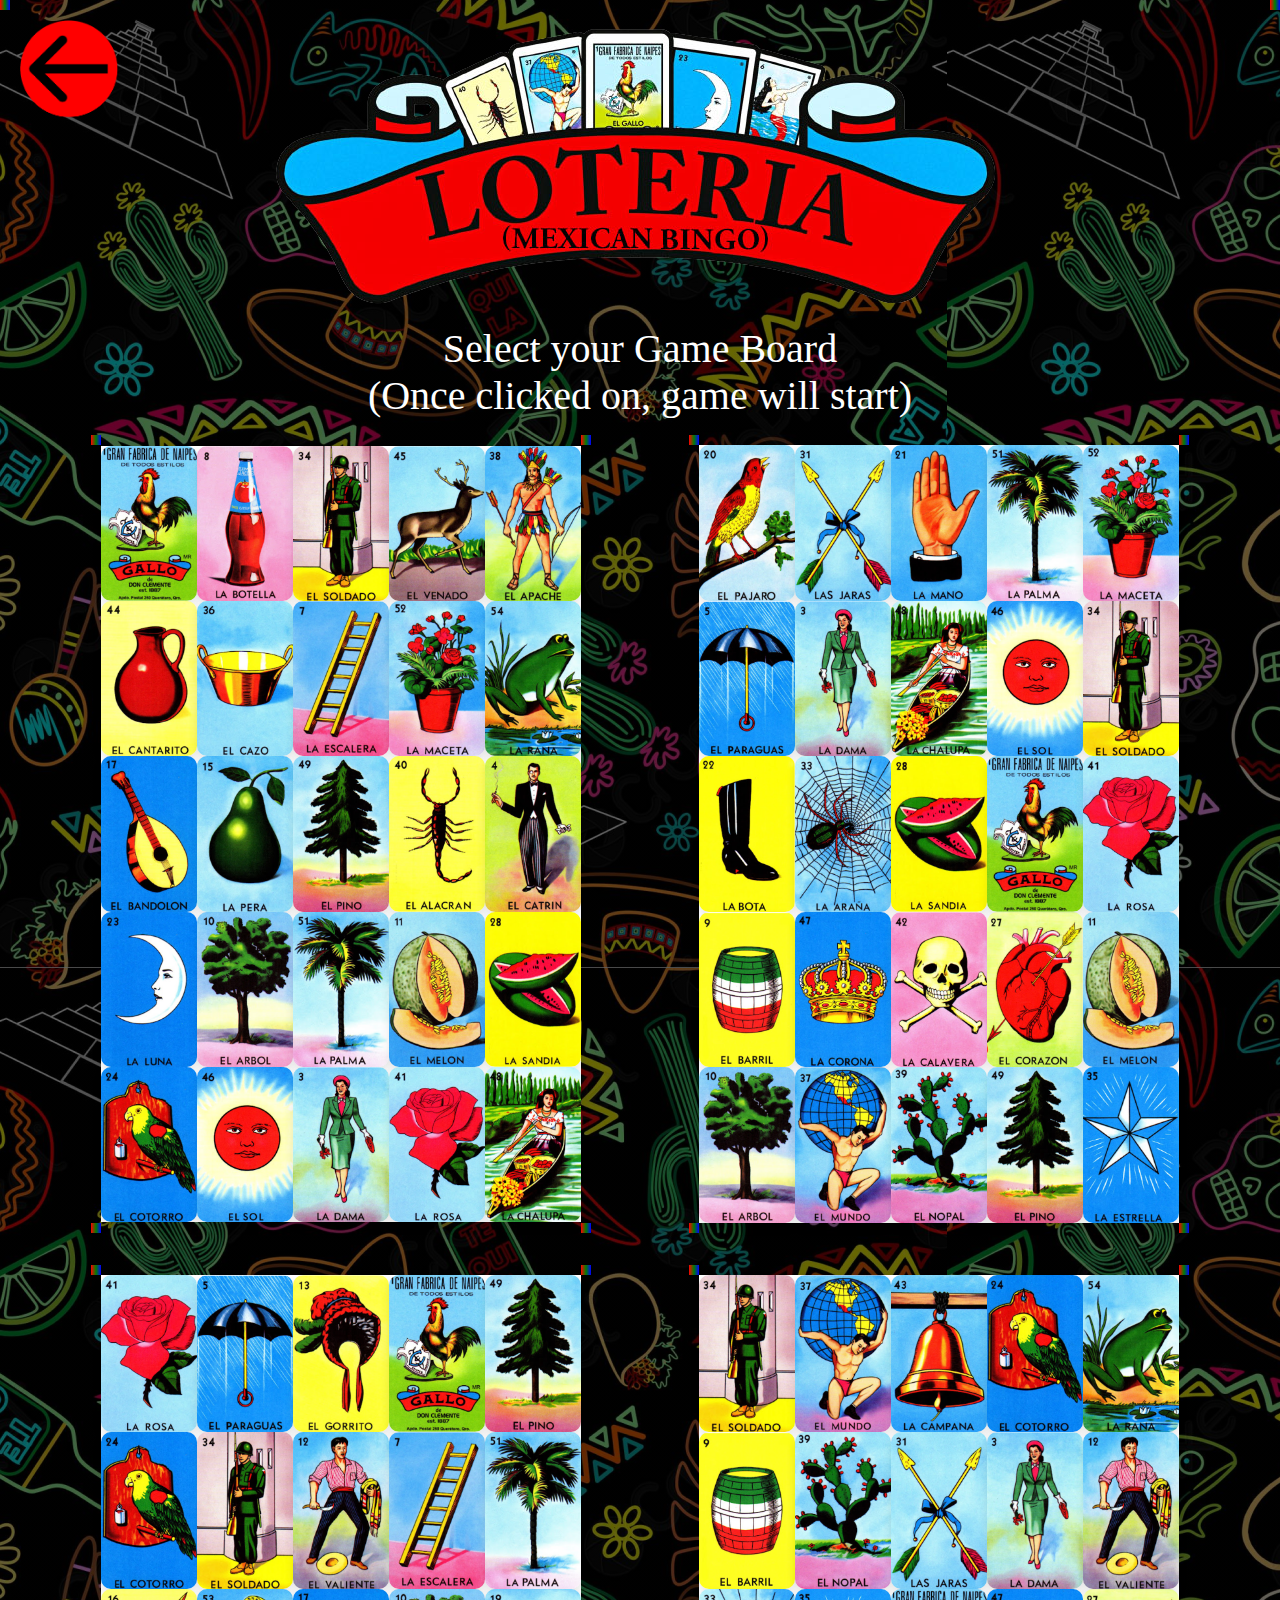
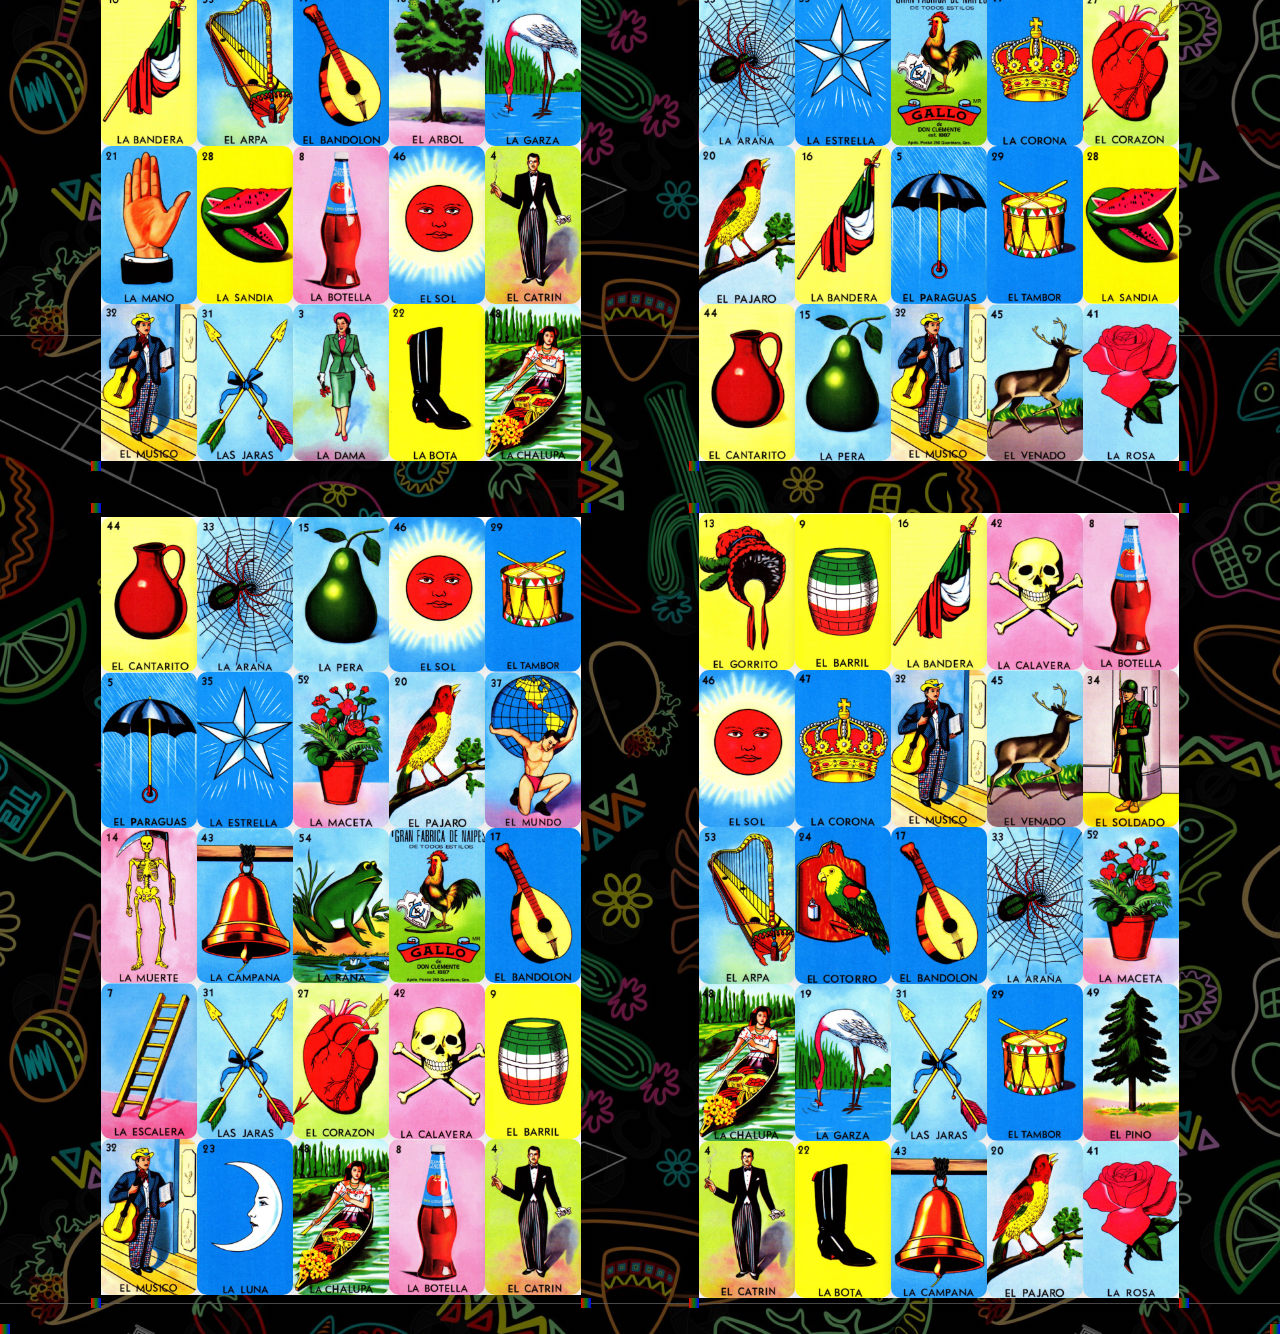
==== boards.html @ e3c96cc0 "js display cpu boards, beans" ====
<!DOCTYPE html>
<html lang="en">
  <head>
    <meta charset="UTF-8" />
    <meta http-equiv="X-UA-Compatible" content="IE=edge" />
    <meta name="viewport" content="width=device-width, initial-scale=1.0" />
    <link rel="stylesheet" href="styles.css" />
    <title>Loteria</title>
  </head>
  <body>
    <div class="hero-board">
      <div id="gameplay" class="hidden">
        <div id="score">
          <p id="cpu1-score">CPU 1: #</p>
          <p id="player-score">You: #</p>
          <p id="cpu2-score">CPU 2: #</p>
        </div>
        <div class="cpu-row">
          <div id="cpu1-board">
          </div>
          <div id="card-container">
            <img id="card-image" src="" alt="Card image">
            <div id="timer-container">
              <div id="timer-bar"></div>
            </div>
          </div>          
          <div id="cpu2-board">
          </div>
        </div>
        <div id="player-board"></div>
        <div id="bean-placement-token">
          <img src="images/bean.png" alt="bean" draggable="true" id="bean1" ondragstart="drag(event)"/>
          <img src="images/bean.png" alt="bean" draggable="true" id="bean2" ondragstart="drag(event)"/>
          <img src="images/bean.png" alt="bean" draggable="true" id="bean3" ondragstart="drag(event)"/>
          <img src="images/bean.png" alt="bean" draggable="true" id="bean4" ondragstart="drag(event)"/>
        </div>        
      </div>
      <div class="back-button">
        <a href="index.html">
          <img src="images/back.png" width="22%" height="auto" />
        </a>
      </div>
      <div id="logo">
        <img src="images/logo.png" />
      </div>
      <div id="board-selection">
        <div id="content2">
          <ul>
            <li>Select your Game Board</li>
            <li>(Once clicked on, game will start)</li>
          </ul>
        </div>
        <div class="whole-container">
          <div class="board-container">
            <div class="board" class="boards"  data-board="1" id="board1" onclick="selectBoard(1)" ondrop="drop(event)" ondragover="allowDrop(event)">
            </div>
          </div>
          <div class="board-container">
            <div class="board" class="boards" data-board="2" id="board2" onclick="selectBoard(2)" ondrop="drop(event)" ondragover="allowDrop(event)">
            </div>
          </div>
          <div class="board-container">
            <div class="board" class="boards" data-board="3" id="board3" onclick="selectBoard(3)" ondrop="drop(event)" ondragover="allowDrop(event)">
            </div>
          </div>
          <div class="board-container">
            <div class="board" class="boards" data-board="4" id="board4" onclick="selectBoard(4)" ondrop="drop(event)" ondragover="allowDrop(event)">
            </div>
          </div>
          <div class="board-container">
            <div class="board" class="boards" data-board="5" id="board5" onclick="selectBoard(5)" ondrop="drop(event)" ondragover="allowDrop(event)">
            </div>
          </div>
          <div class="board-container">
            <div class="board" class="boards" data-board="6" id="board6" onclick="selectBoard(6)" ondrop="drop(event)" ondragover="allowDrop(event)">
            </div>
          </div>
        </div>
      </div>
    </div>
    <script src="script.js"></script>
  </body>
</html>
---- styles.css ----
*{
    margin: 0;
    padding: 0;
    box-sizing: border-box;
}
body {
  background-image: linear-gradient(rgba(0,0,0,0.6),rgba(0,0,0,0.6)), url(images/background.PNG);
  border: 10px solid;
    animation: rgbGamingEffect 5s ease-in-out infinite;
    border-image: linear-gradient(to right,red, green, blue);
}

.hero{
    width: 100%;
    height: 110vh;
    background-size: cover;
    background-position: center;
    position: relative;
}
.hero-board{
  width: 100%;
  height: fit-content;  
  height: fit-content;  
}

#logo{
    display: flex;
    justify-content: center;
}
#logo > img{
  max-width: 90%;
}
.back-button{
  position: fixed;
  margin: 10px;
}

.content{
    text-align: center;
}
.content a{
  border: 10px solid blue;
    text-decoration: none;
    display: inline-block;
    color: black;
    font-size: 24px;
    background-color: yellow;
    padding:14px 70px;
    border-radius: 50px;
    margin-top: 50px;
    transition: 0.5s;
}
.content a:hover{
    -webkit-text-stroke:2px #fff;
    background-color: red;
    color: transparent;
}
.content h2{
    margin: 60px;
    font-size: 70px;
    color: #fff;
    font-weight: 100;
    text-decoration: underline;
}
.content h3{
    margin: 100px;
    color: #fff;
}
.content li{
    margin: 0 auto;
    text-align: center;
    justify-content: center;
    font-size: 20px;
    color: #fff;
}
#content2 li{
    margin: 0 auto;
    text-align: center;
    justify-content: center;
    font-size: 40px;
    color: #fff;
    text-decoration: none;
    list-style: none;
}
.titles{
    list-style: none;
    text-decoration: underline;
    font-size: 20px;
    color: #fff;
    font-weight: bold;
}
.hero2{
    width: 100%;
    height: fit-content;
    background-image: linear-gradient(rgba(0,0,0,0.6),rgba(0,0,0,0.6)), url(images/background.PNG);
    background-size: cover;
    background-position: center;
    position: relative;
    border: 10px solid;
    animation: rgbGamingEffect 5s ease-in-out infinite;
    border-image: linear-gradient(to right,red, green, blue);
}
.hero3{
    width: 100%;
    height: 200vh;
    background-image: linear-gradient(rgba(0,0,0,0.6),rgba(0,0,0,0.6)), url(images/background.PNG);
    background-size: cover;
    background-position: center;
    position: relative;
}
.hero3 header {
    display: flex;
    flex-direction: column;
    align-items: center;
    color: #fff;
  }
 
  .hero3 .scores-container {
    display: flex;
    justify-content: center;
    margin-top: 20px;
    color: #fff;
  }
 
  .hero3 .scores-container > div {
    text-align: center;
    margin: 0 100px;
    color: #fff;
  }
 
  .hero3 .scores-container > div p {
    margin: 0;
    font-size: 24px;
    font-weight: bold;
    color: #fff;
  }
 
  .hero3 .scores-container > div p span {
    font-size: 36px;
    color: #fff;
  }
  .whole-container{
    display: flex;
    flex-wrap: wrap;
    justify-content: center;
    justify-content: space-evenly;
  }
  .board-container {
    display: flex;
    flex-wrap: wrap;
    justify-content: center;
    align-items: center;
    border: 10px solid black;
    box-sizing: border-box;
    max-width: 500px;
    margin: 16px;
    animation: rgbGamingEffect 5s ease-in-out infinite;
    border-image: linear-gradient(to right,red, green, blue);
  }
 @keyframes rgbGamingEffect {
    0% {
      border-image: linear-gradient(to right, red, green, blue) 1;
    }
    25% {
      border-image: linear-gradient(to right, blue, red, green) 1;
    }
    50% {
      border-image: linear-gradient(to right, green, blue, red) 1;
    }
    75% {
      border-image: linear-gradient(to right, red, green, blue) 1;
    }
    100% {
      border-image: linear-gradient(to right, blue, red, green) 1;
    }
  }
 
#gameplay{
  display: none;
}

  #player-board{
    display: flex;
    justify-content: center;
  }
  #player-board > img{
    height: auto;
    width: 30%;
  }

  #cpu1-board > img{
    width: 125px;
    height: auto;
    margin: 20px;
    border-radius: 10px;
  }
  #cpu2-board > img{
    width: 125px;
    height: auto;
    margin: 20px;
    border-radius: 10px;
  }
  #score{
    display: flex;
    flex-direction: row;
    justify-content: space-evenly;
    background-color: rgb(3, 23, 88);
    height: fit-content;
    color: #fff;
    font-weight: bold;
    font-size: 25px;
    text-align: center;
    padding: 5px;
  }
  #deck > img {
    width: 125px;
    height: auto;
    margin: 20px;
    border-radius: 10px;
  }
  /* #bean-placement-token {
    display: flex;
    justify-content: center;
    align-items: center;
    width: 20%;
    height: 150px;
    margin: 20px auto;
    border: 5px solid #2c3e50;
    background-color: #34495e;
    border-radius: 10px;
    padding: 10px;
  }
  
  #bean-placement-token img {
    width: 50px;
    height: 50px;
    margin: 0 20px;
  } */
  #bean-placement-token {
    display: flex;
    justify-content: center;
    align-items: center;
    width: 20%;
    height: 150px;
    margin: 20px auto;
    border-radius: 10px;
    padding: 10px;
    background-color: #F4A261;
    border: 5px solid #E76F51;
    border-radius: 15px;
    box-shadow: 5px 5px #E76F51;
  }
  #bean-placement-token img {
    width: 50px;
    height: 50px;
    margin: 0 20px;
  }
  #card-container{
    position: relative;
  }
  #card-image{
    margin: 0 auto;
    width: 100%;
  }
  #timer-container {
    position: absolute;
    bottom: 0;
    left: 0;
    width: 100%;
  }
  
  #timer-bar {
    height: 5px;
    border-radius: 10px;
    background-color: #ccc;
  }
  
  #timer-bar::after {
    content: "";
    display: block;
    height: 100%;
    border-radius: 10px;
    background-color: #00c6ff;
    animation: progress 5s linear forwards;
  }
  
  @keyframes progress {
    from {
      width: 100%;
    }
    to {
      width: 0%;
    }
  }
  
  #board-selection{
    opacity: 1;
    transition: opacity 0.5s ease-out;
    display: block;
  }
  #board-selection.hidden{
    opacity: 0;
    display: none;
  }
  .cpu-row{
    display: flex;
    justify-content: space-evenly;
    flex-direction:row;
  }

.board img {
  display: block;
    width: 100%;
    height: 100%;
    object-fit: cover;
    border-radius: 10px;
    box-shadow: 0px 5px 10px rgba(0, 0, 0, 0.1);
}
.board {
  background-color: white;
  display: grid;
  grid-template-columns: repeat(5,1fr);
  grid-template-rows: repeat(5,1fr);
}
.boards{
  display: none;
}
.back-button{
  position: fixed;
  margin: 10px;
}
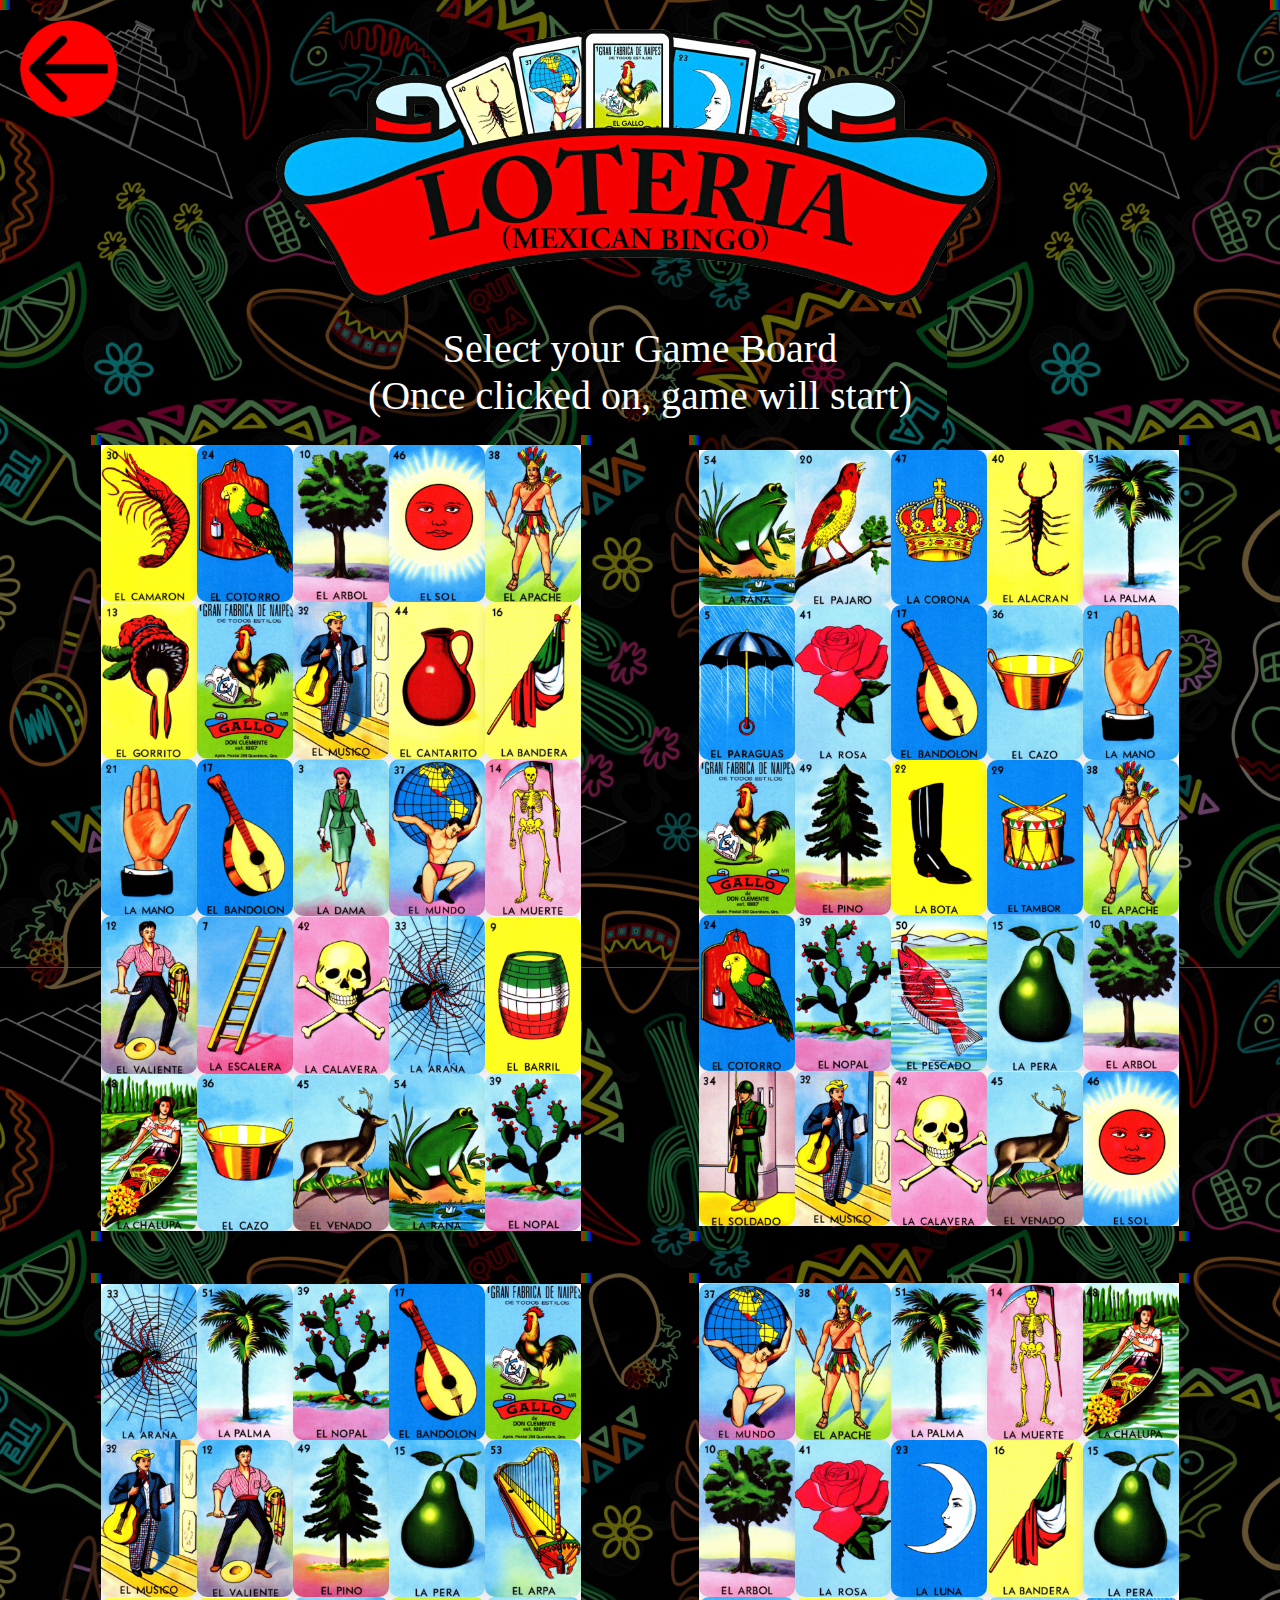
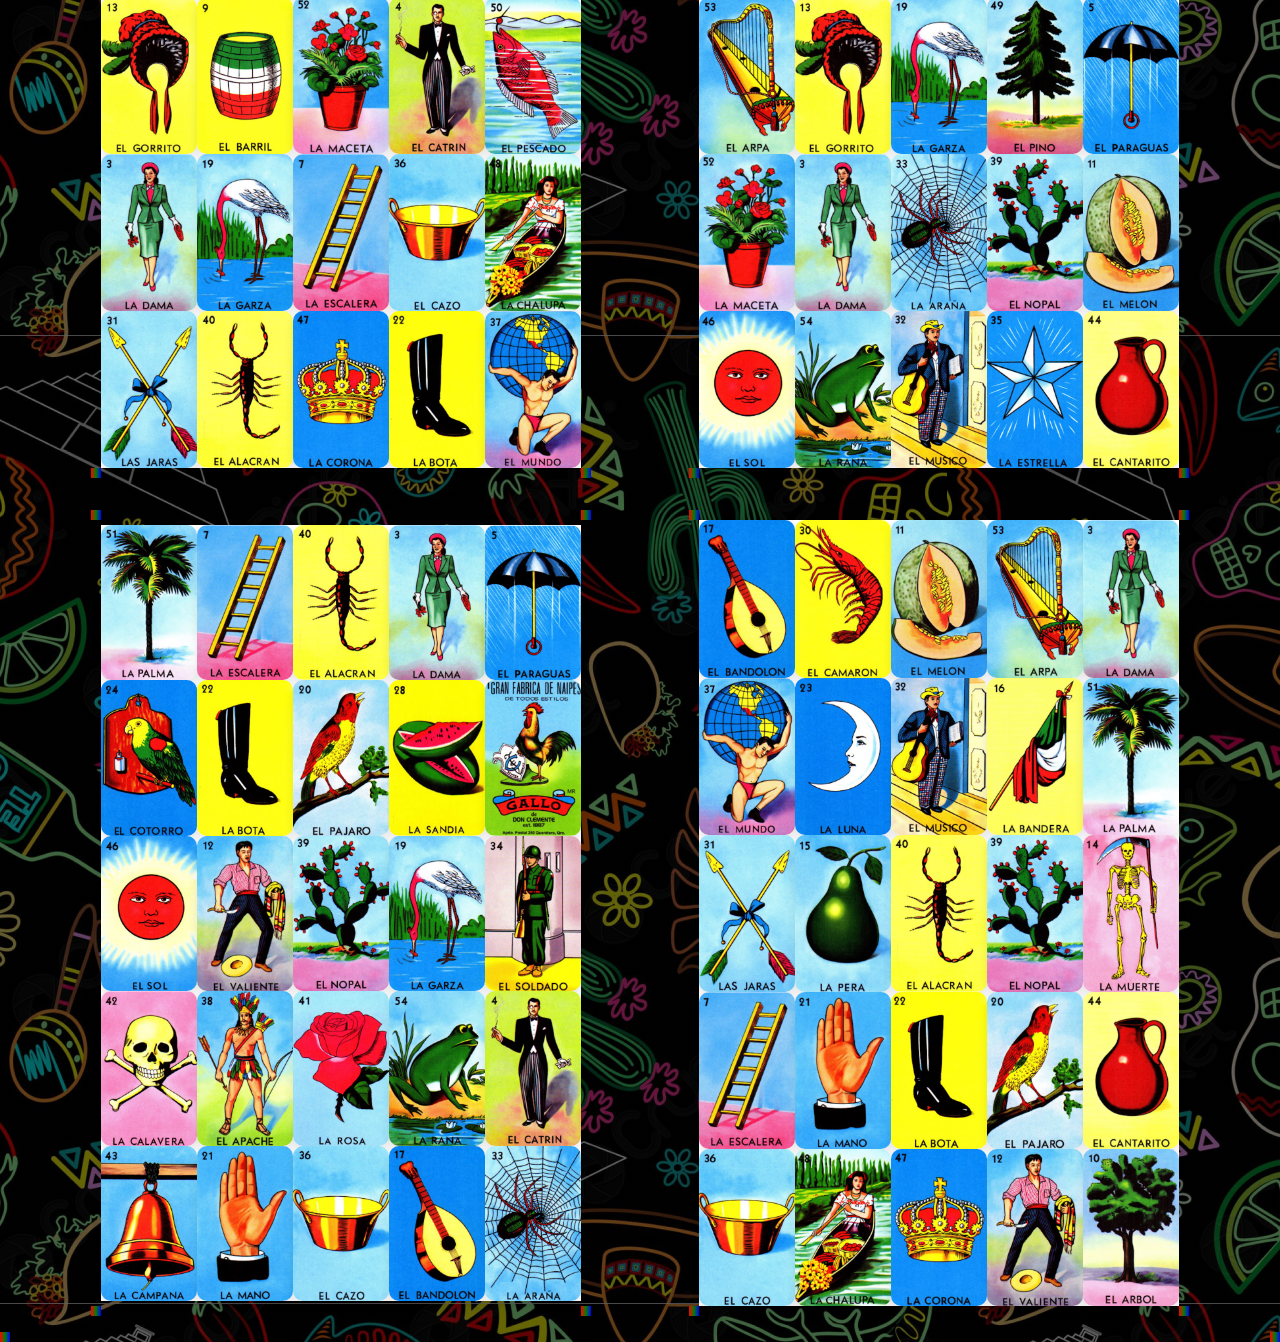
==== commit 72a159f1: "Js works" ====
--- a/boards.html
+++ b/boards.html
@@ -52,27 +52,27 @@
         </div>
         <div class="whole-container">
           <div class="board-container">
-            <div class="board" class="boards"  data-board="1" id="board1" onclick="selectBoard(1)" ondrop="drop(event)" ondragover="allowDrop(event)">
+            <div class="board" class="boards"  data-board="1" id="board1" ondrop="drop(event)" ondragover="allowDrop(event)">
             </div>
           </div>
           <div class="board-container">
-            <div class="board" class="boards" data-board="2" id="board2" onclick="selectBoard(2)" ondrop="drop(event)" ondragover="allowDrop(event)">
+            <div class="board" class="boards" data-board="2" id="board2" ondrop="drop(event)" ondragover="allowDrop(event)">
             </div>
           </div>
           <div class="board-container">
-            <div class="board" class="boards" data-board="3" id="board3" onclick="selectBoard(3)" ondrop="drop(event)" ondragover="allowDrop(event)">
+            <div class="board" class="boards" data-board="3" id="board3" ondrop="drop(event)" ondragover="allowDrop(event)">
             </div>
           </div>
           <div class="board-container">
-            <div class="board" class="boards" data-board="4" id="board4" onclick="selectBoard(4)" ondrop="drop(event)" ondragover="allowDrop(event)">
+            <div class="board" class="boards" data-board="4" id="board4" ondrop="drop(event)" ondragover="allowDrop(event)">
             </div>
           </div>
           <div class="board-container">
-            <div class="board" class="boards" data-board="5" id="board5" onclick="selectBoard(5)" ondrop="drop(event)" ondragover="allowDrop(event)">
+            <div class="board" class="boards" data-board="5" id="board5" ondrop="drop(event)" ondragover="allowDrop(event)">
             </div>
           </div>
           <div class="board-container">
-            <div class="board" class="boards" data-board="6" id="board6" onclick="selectBoard(6)" ondrop="drop(event)" ondragover="allowDrop(event)">
+            <div class="board" class="boards" data-board="6" id="board6" ondrop="drop(event)" ondragover="allowDrop(event)">
             </div>
           </div>
         </div>
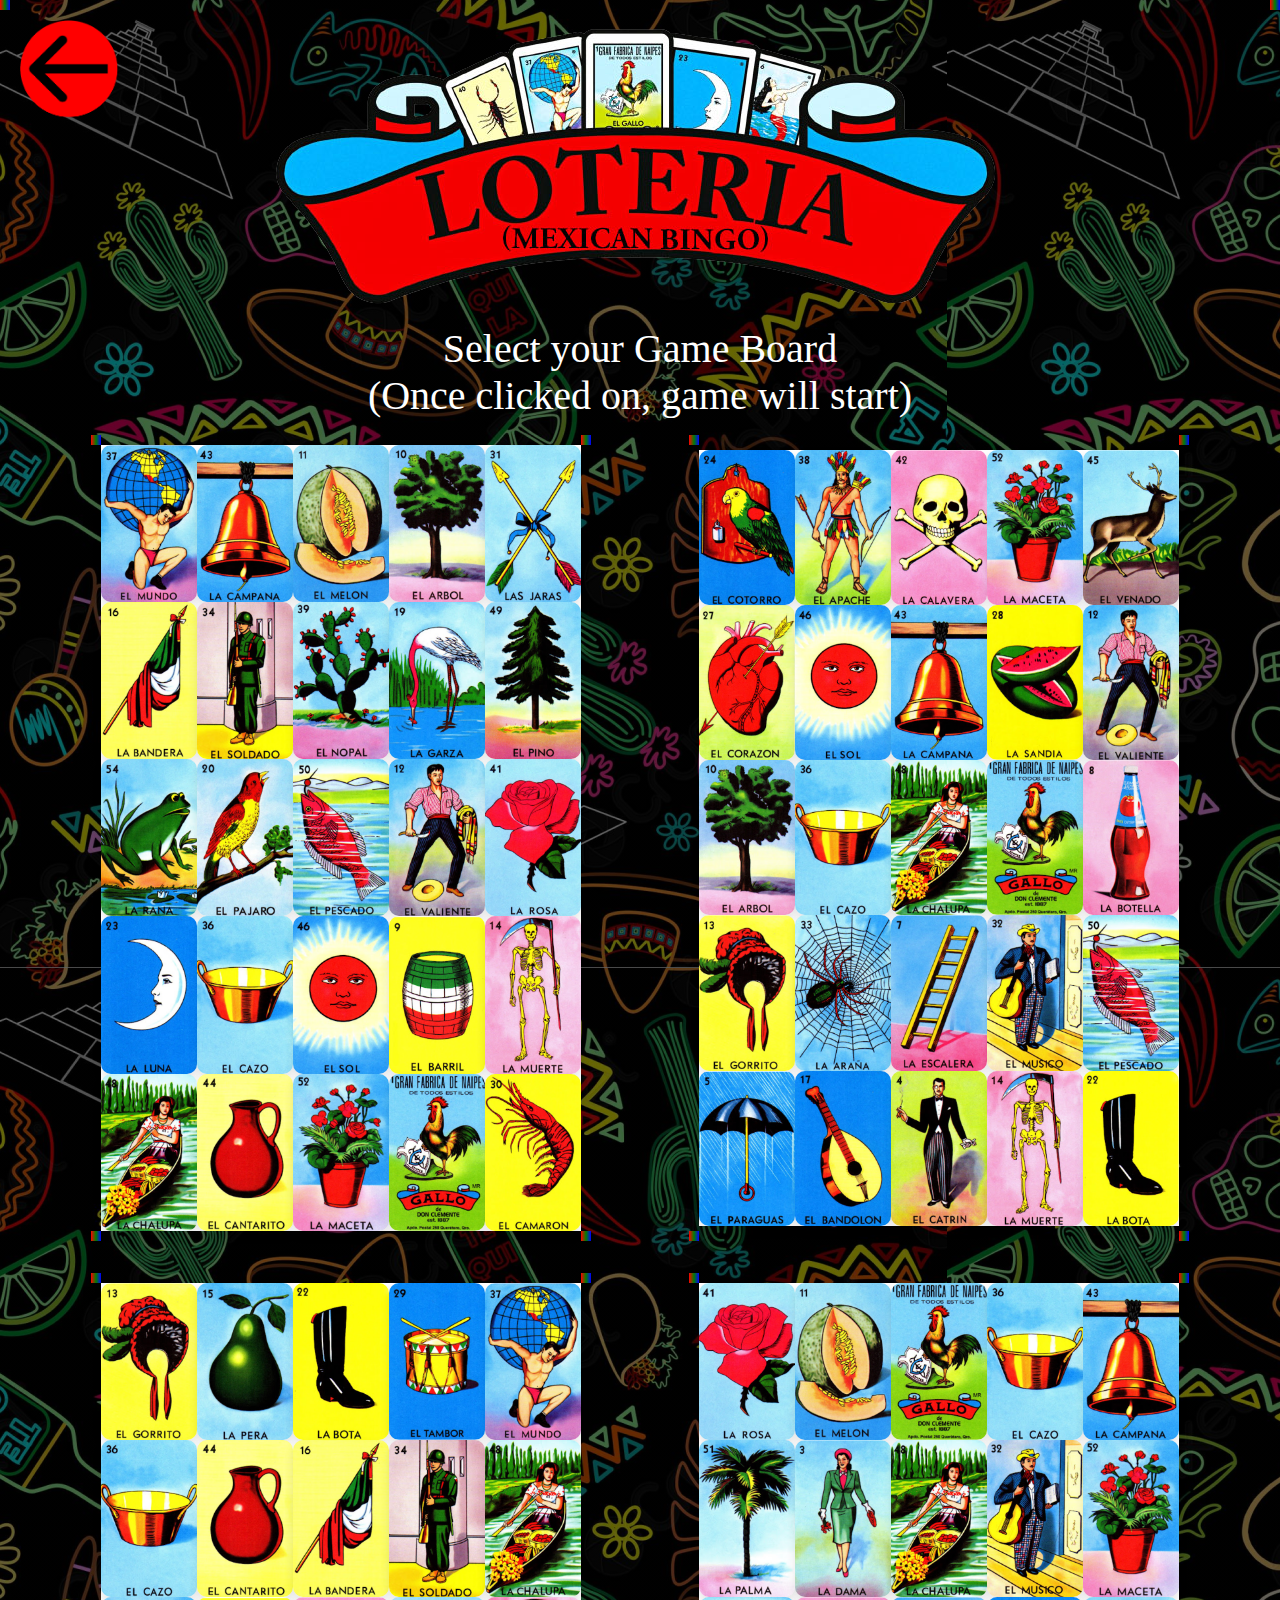
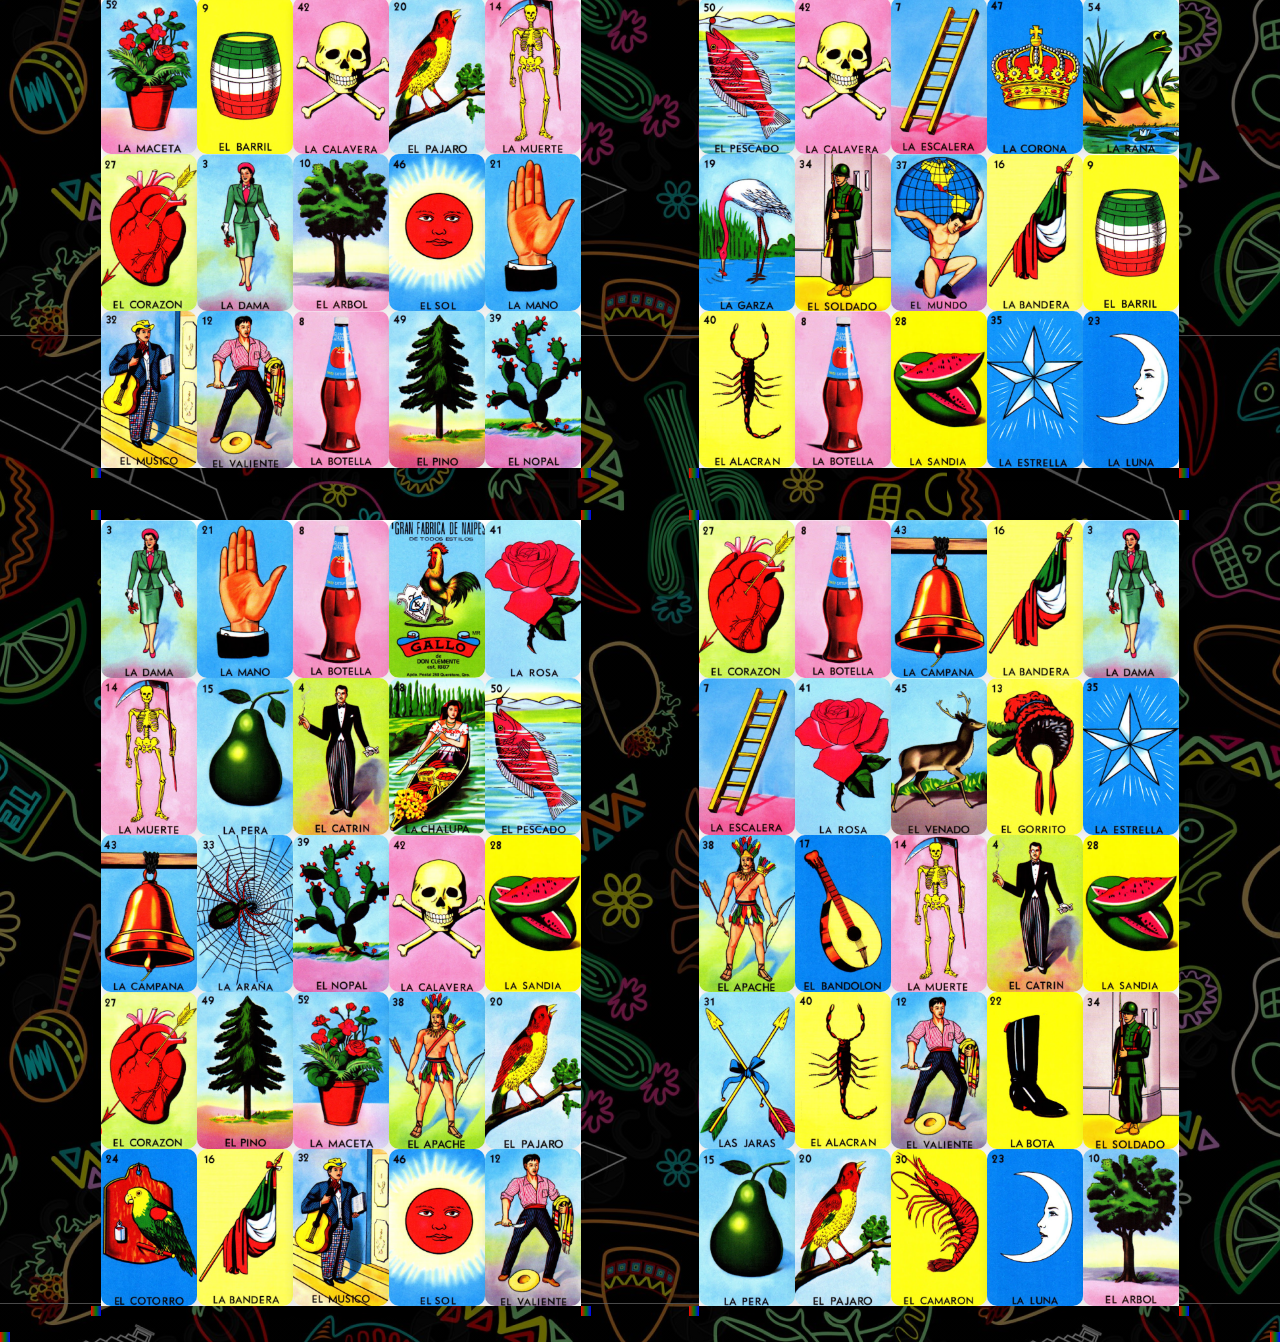
==== commit 4e8072fa: "Big progress on JS" ====
--- a/boards.html
+++ b/boards.html
@@ -8,6 +8,14 @@
     <title>Loteria</title>
   </head>
   <body>
+    <audio id="bgm" src="background.mp3" loop volume="0.5"></audio>
+    <audio id="game-over" src="images/Gameover.mp3"></audio>
+    <audio id="win" src="images/Win.mp3"></audio>
+    <div class="back-button">
+      <a href="index.html">
+        <img src="images/back.png" width="22%" height="auto" />
+      </a>
+    </div>
     <div class="hero-board">
       <div id="gameplay" class="hidden">
         <div id="score">
@@ -28,17 +36,15 @@
           </div>
         </div>
         <div id="player-board"></div>
-        <div id="bean-placement-token">
-          <img src="images/bean.png" alt="bean" draggable="true" id="bean1" ondragstart="drag(event)"/>
-          <img src="images/bean.png" alt="bean" draggable="true" id="bean2" ondragstart="drag(event)"/>
-          <img src="images/bean.png" alt="bean" draggable="true" id="bean3" ondragstart="drag(event)"/>
-          <img src="images/bean.png" alt="bean" draggable="true" id="bean4" ondragstart="drag(event)"/>
+        <div id="wholebean">
+          <img src="images/bean.png" alt="bean" draggable="true" id="bean"  class="bean-piece" ondragstart="drag(event)"/>
+          <img src="images/bean.png" alt="bean" draggable="true" id="bean"  class="bean-piece" ondragstart="drag(event)"/>
+          <img src="images/bean.png" alt="bean" draggable="true" id="bean"  class="bean-piece" ondragstart="drag(event)"/>
+          <img src="images/bean.png" alt="bean" draggable="true" id="bean"  class="bean-piece" ondragstart="drag(event)"/>
+          <img src="images/bean.png" alt="bean" draggable="true" id="bean"  class="bean-piece" ondragstart="drag(event)"/>
+          <img src="images/bean.png" alt="bean" draggable="true" id="bean"  class="bean-piece" ondragstart="drag(event)"/>
+          <img src="images/bean.png" alt="bean" draggable="true" id="bean"  class="bean-piece" ondragstart="drag(event)"/>
         </div>        
-      </div>
-      <div class="back-button">
-        <a href="index.html">
-          <img src="images/back.png" width="22%" height="auto" />
-        </a>
       </div>
       <div id="logo">
         <img src="images/logo.png" />
--- a/styles.css
+++ b/styles.css
@@ -218,29 +218,19 @@
     margin: 20px;
     border-radius: 10px;
   }
-  /* #bean-placement-token {
+  .bean-piece {
+    border-radius: 20%;
+    background-color: #f4d69f;
+    display: inline-block;
+    position: relative;
+    z-index: 1;
+  }
+  
+  #wholebean {
     display: flex;
     justify-content: center;
     align-items: center;
-    width: 20%;
-    height: 150px;
-    margin: 20px auto;
-    border: 5px solid #2c3e50;
-    background-color: #34495e;
-    border-radius: 10px;
-    padding: 10px;
-  }
-  
-  #bean-placement-token img {
-    width: 50px;
-    height: 50px;
-    margin: 0 20px;
-  } */
-  #bean-placement-token {
-    display: flex;
-    justify-content: center;
-    align-items: center;
-    width: 20%;
+    width: 40%;
     height: 150px;
     margin: 20px auto;
     border-radius: 10px;
@@ -250,7 +240,7 @@
     border-radius: 15px;
     box-shadow: 5px 5px #E76F51;
   }
-  #bean-placement-token img {
+  #wholebean img {
     width: 50px;
     height: 50px;
     margin: 0 20px;
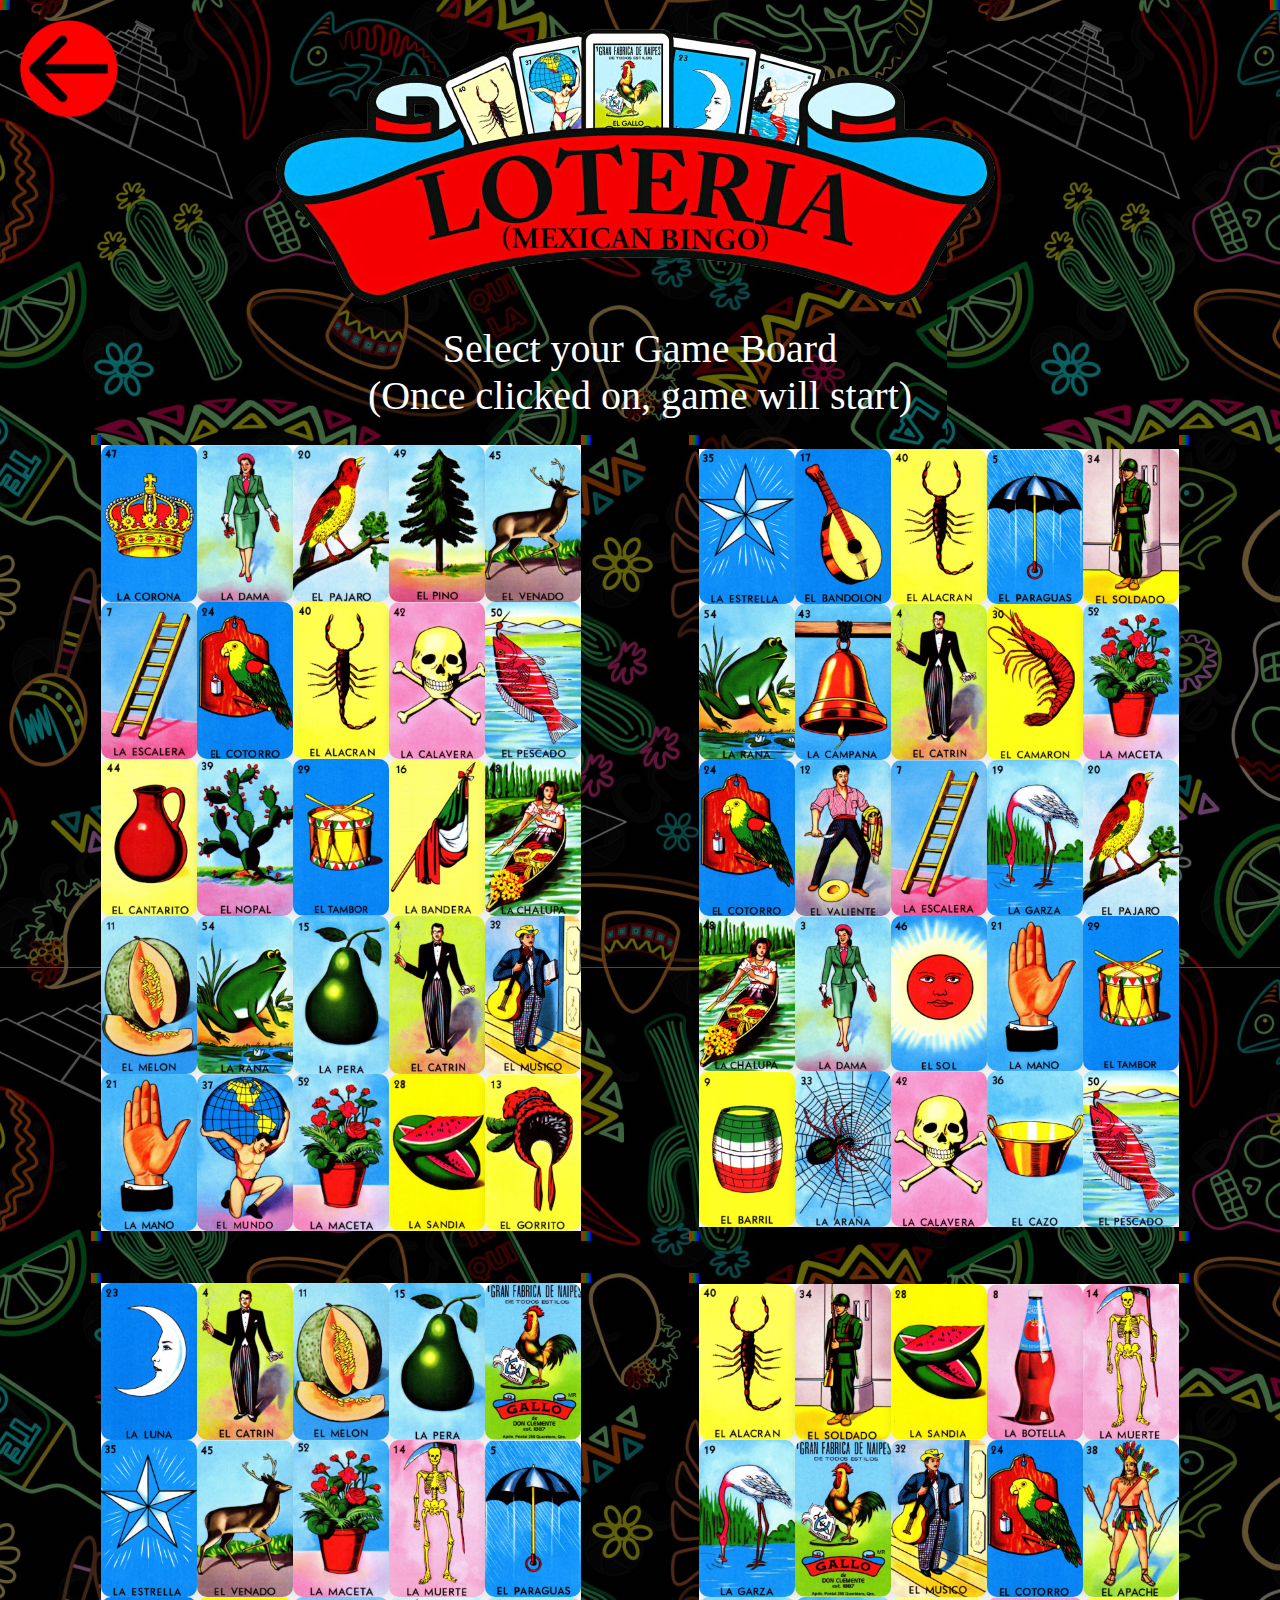
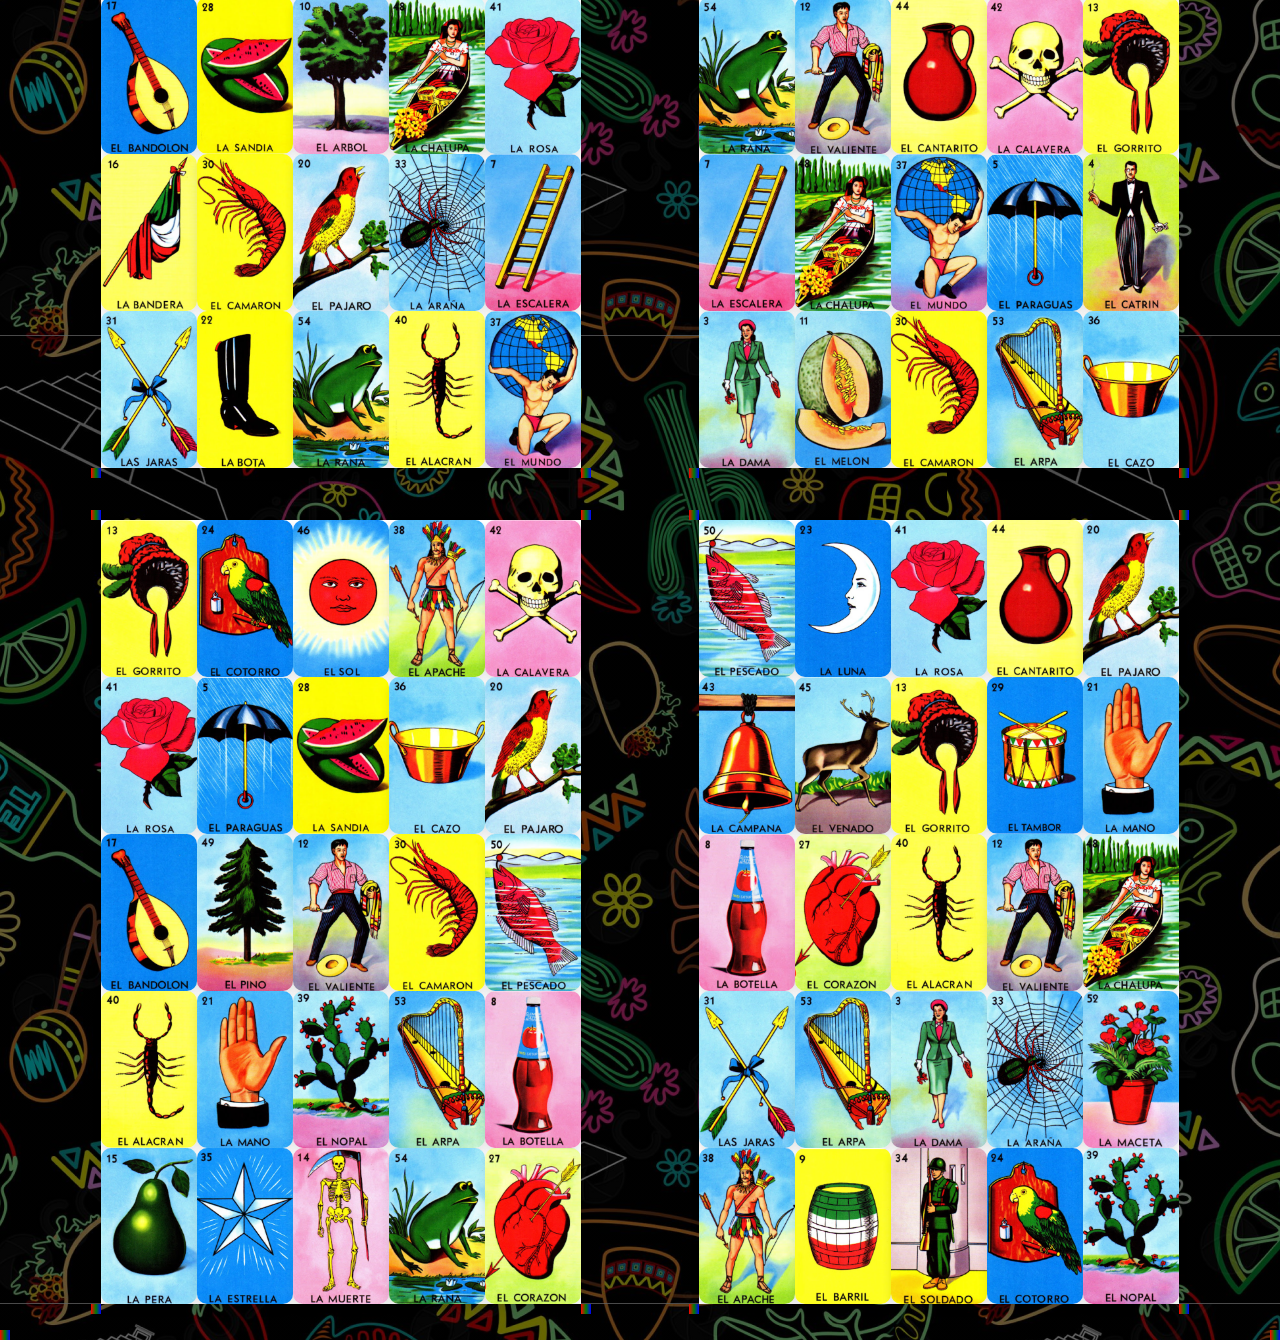
==== commit e0fcd7bc: "js bean still not working" ====
--- a/boards.html
+++ b/boards.html
@@ -10,7 +10,7 @@
   <body>
     <audio id="bgm" src="background.mp3" loop volume="0.5"></audio>
     <audio id="game-over" src="images/Gameover.mp3"></audio>
-    <audio id="win" src="images/Win.mp3"></audio>
+    <audio id="win" src="images/Win.wav"></audio>
     <div class="back-button">
       <a href="index.html">
         <img src="images/back.png" width="22%" height="auto" />
@@ -37,12 +37,6 @@
         </div>
         <div id="player-board"></div>
         <div id="wholebean">
-          <img src="images/bean.png" alt="bean" draggable="true" id="bean"  class="bean-piece" ondragstart="drag(event)"/>
-          <img src="images/bean.png" alt="bean" draggable="true" id="bean"  class="bean-piece" ondragstart="drag(event)"/>
-          <img src="images/bean.png" alt="bean" draggable="true" id="bean"  class="bean-piece" ondragstart="drag(event)"/>
-          <img src="images/bean.png" alt="bean" draggable="true" id="bean"  class="bean-piece" ondragstart="drag(event)"/>
-          <img src="images/bean.png" alt="bean" draggable="true" id="bean"  class="bean-piece" ondragstart="drag(event)"/>
-          <img src="images/bean.png" alt="bean" draggable="true" id="bean"  class="bean-piece" ondragstart="drag(event)"/>
           <img src="images/bean.png" alt="bean" draggable="true" id="bean"  class="bean-piece" ondragstart="drag(event)"/>
         </div>        
       </div>
--- a/styles.css
+++ b/styles.css
@@ -306,12 +306,17 @@
     border-radius: 10px;
     box-shadow: 0px 5px 10px rgba(0, 0, 0, 0.1);
 }
+
 .board {
   background-color: white;
   display: grid;
   grid-template-columns: repeat(5,1fr);
   grid-template-rows: repeat(5,1fr);
 }
+/* .board :hover{
+  transform: translateY(-10px);
+  box-shadow: 0 10px 20px rgba(0, 0, 0, 0.19), 0 6px 6px rgba(0, 0, 0, 0.23);
+} */
 .boards{
   display: none;
 }
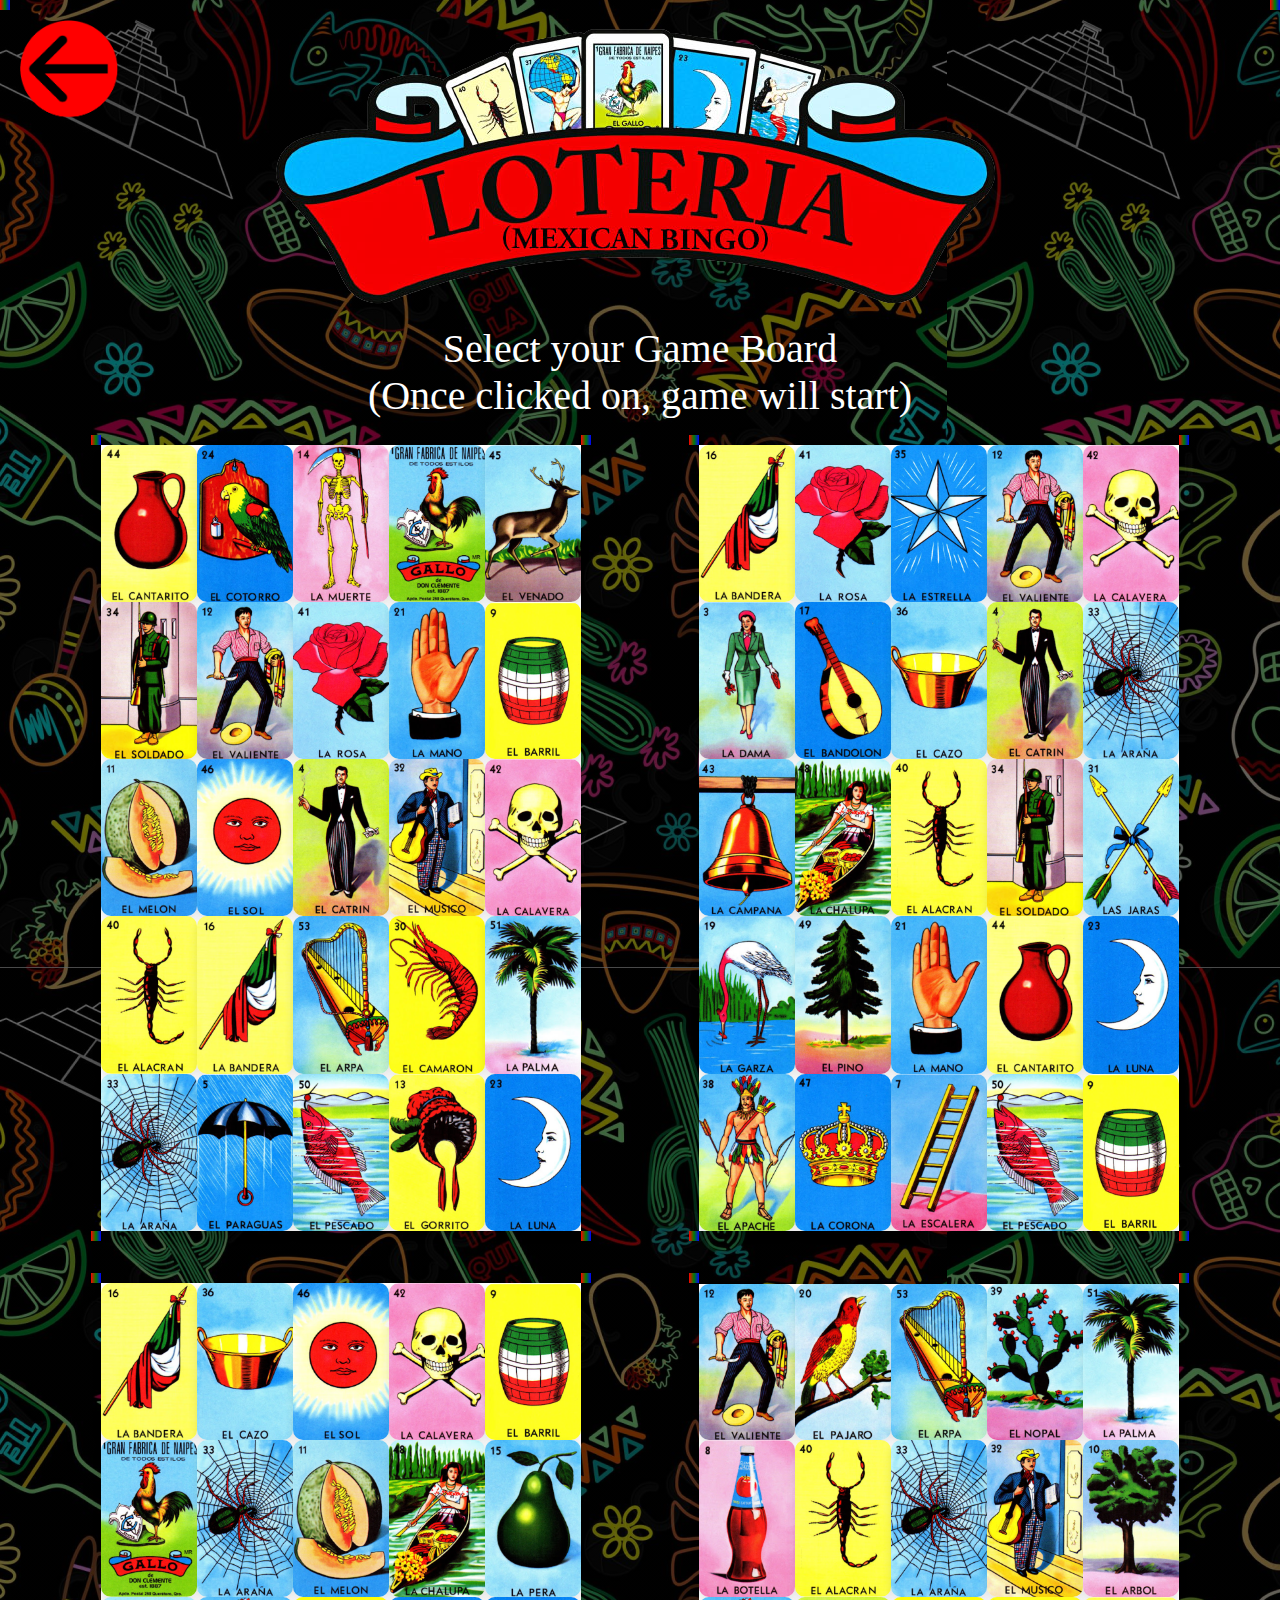
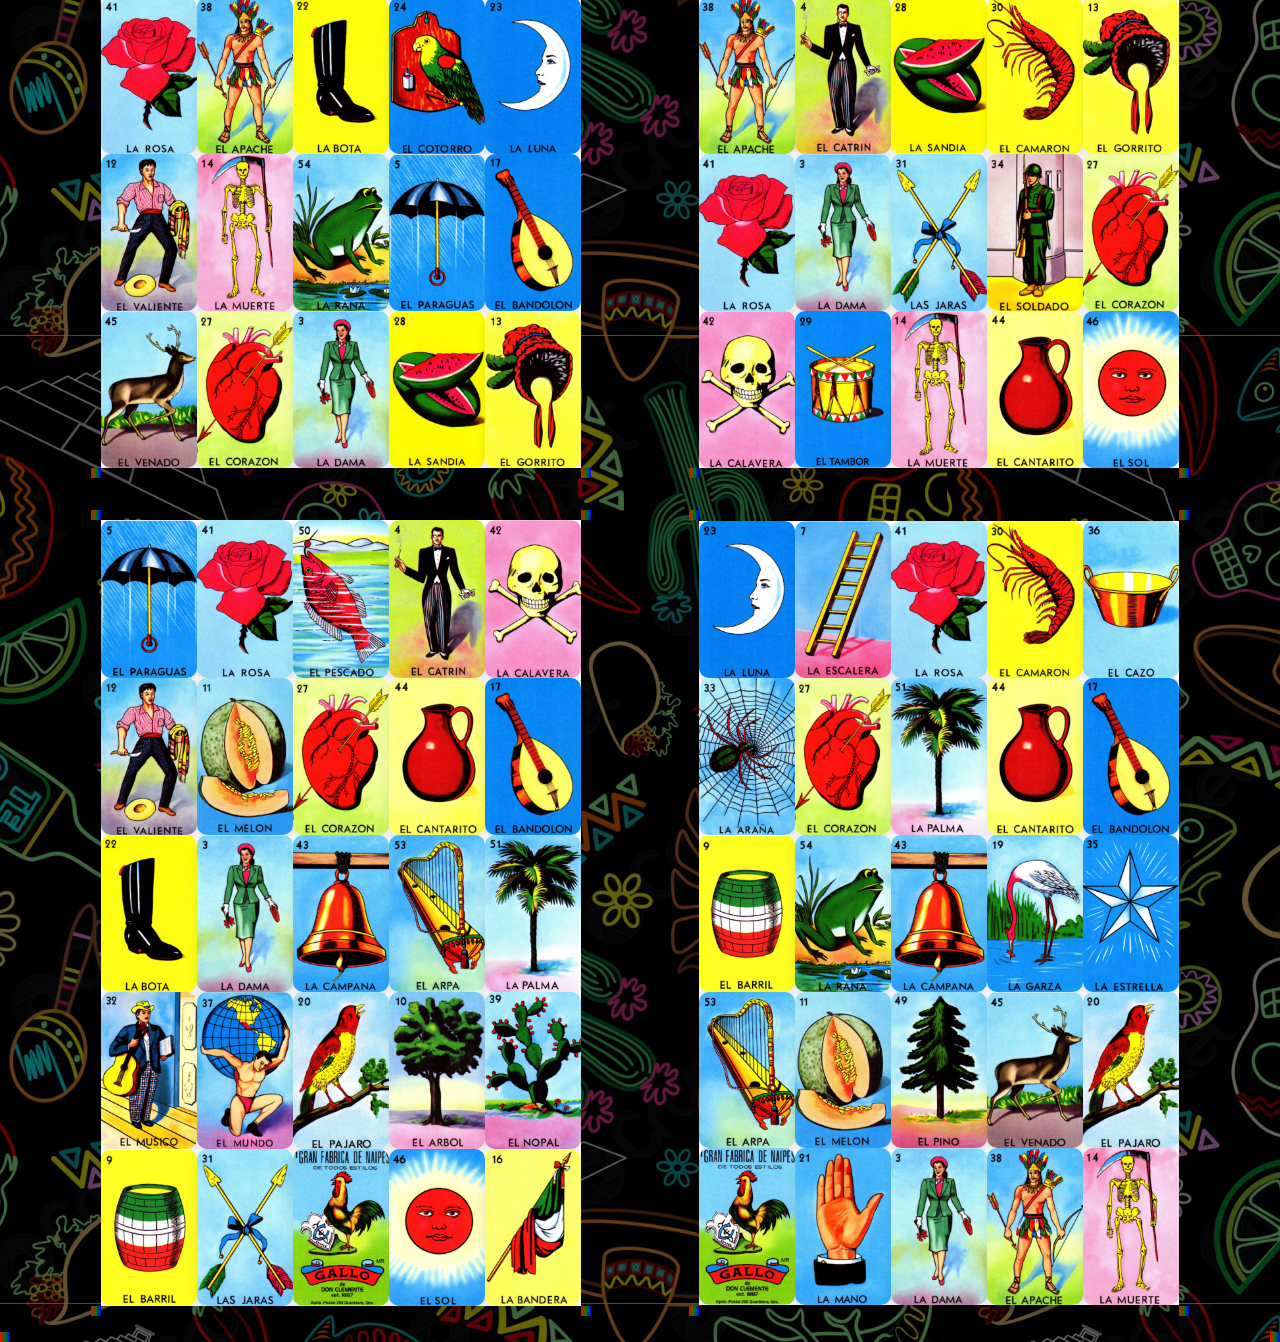
==== commit 2654d746: "Added code for if a player wins or loses" ====
--- a/boards.html
+++ b/boards.html
@@ -23,6 +23,22 @@
           <p id="player-score">You: #</p>
           <p id="cpu2-score">CPU 2: #</p>
         </div>
+        
+        <div id="win-display">
+      <img src="images/playerwin.png">
+      <div id="game-over-buttons">
+        <div id="play-again-button"><a href="boards.html">Play Again</a></div>
+        <div id="main-menu-button"><a href="index.html">Main Menu</a></div>
+      </div>
+    </div>
+    <div id="lose-display">
+      <img src="images/playerlose.png">
+      <div id="game-over-buttons">
+        <div id="play-again-button"><a href="boards.html">Play Again</a></div>
+        <div id="main-menu-button"><a href="index.html">Main Menu</a></div>
+      </div>
+    </div>
+
         <div class="cpu-row">
           <div id="cpu1-board">
           </div>
@@ -80,6 +96,4 @@
     </div>
     <script src="script.js"></script>
   </body>
-</html>
-
-
+</html>--- a/styles.css
+++ b/styles.css
@@ -217,6 +217,7 @@
     height: auto;
     margin: 20px;
     border-radius: 10px;
+    
   }
   .bean-piece {
     border-radius: 20%;
@@ -320,9 +321,56 @@
 .boards{
   display: none;
 }
-.back-button{
-  position: fixed;
-  margin: 10px;
-}
-
-
+
+#win-display, #lose-display {
+  display: none;
+  background-color: #fdff84;
+  margin-left: 30%;
+  margin-right: 30%;
+  margin-top: 50px;
+  height: auto;
+  border-radius: 25px;
+}
+#win-display > img {
+  display: flex;
+  justify-content: center;
+  width: 100%;
+  height: auto;
+  padding: 30px;
+  padding-left: 30%;
+  padding-right: 30%;
+}
+#lose-display > img {
+  display: flex;
+  justify-content: center;
+  width: 100%;
+  height: auto;
+  padding: 30px;
+  padding-left: 0%;
+  padding-right: 0%;
+}
+#game-over-buttons {
+  display: flex;
+  flex-direction: row;
+  justify-content: space-around;
+  padding-bottom: 30px;
+}
+#play-again-button, #main-menu-button {
+  border: blue solid 5px;
+  padding: 2em;
+  padding-left: 3em;
+  padding-right: 3em;
+  border-radius: 50px;
+}
+#play-again-button > a, #main-menu-button > a {
+  color: black;
+  font-weight: bold;
+  text-decoration: none;
+  font-size: 3em;
+  font-family: Georgia, 'Times New Roman', Times, serif;
+}
+#play-again-button a:hover, #main-menu-button a:hover {
+  -webkit-text-stroke:2px #fff;
+  background: red;
+  color: transparent;
+}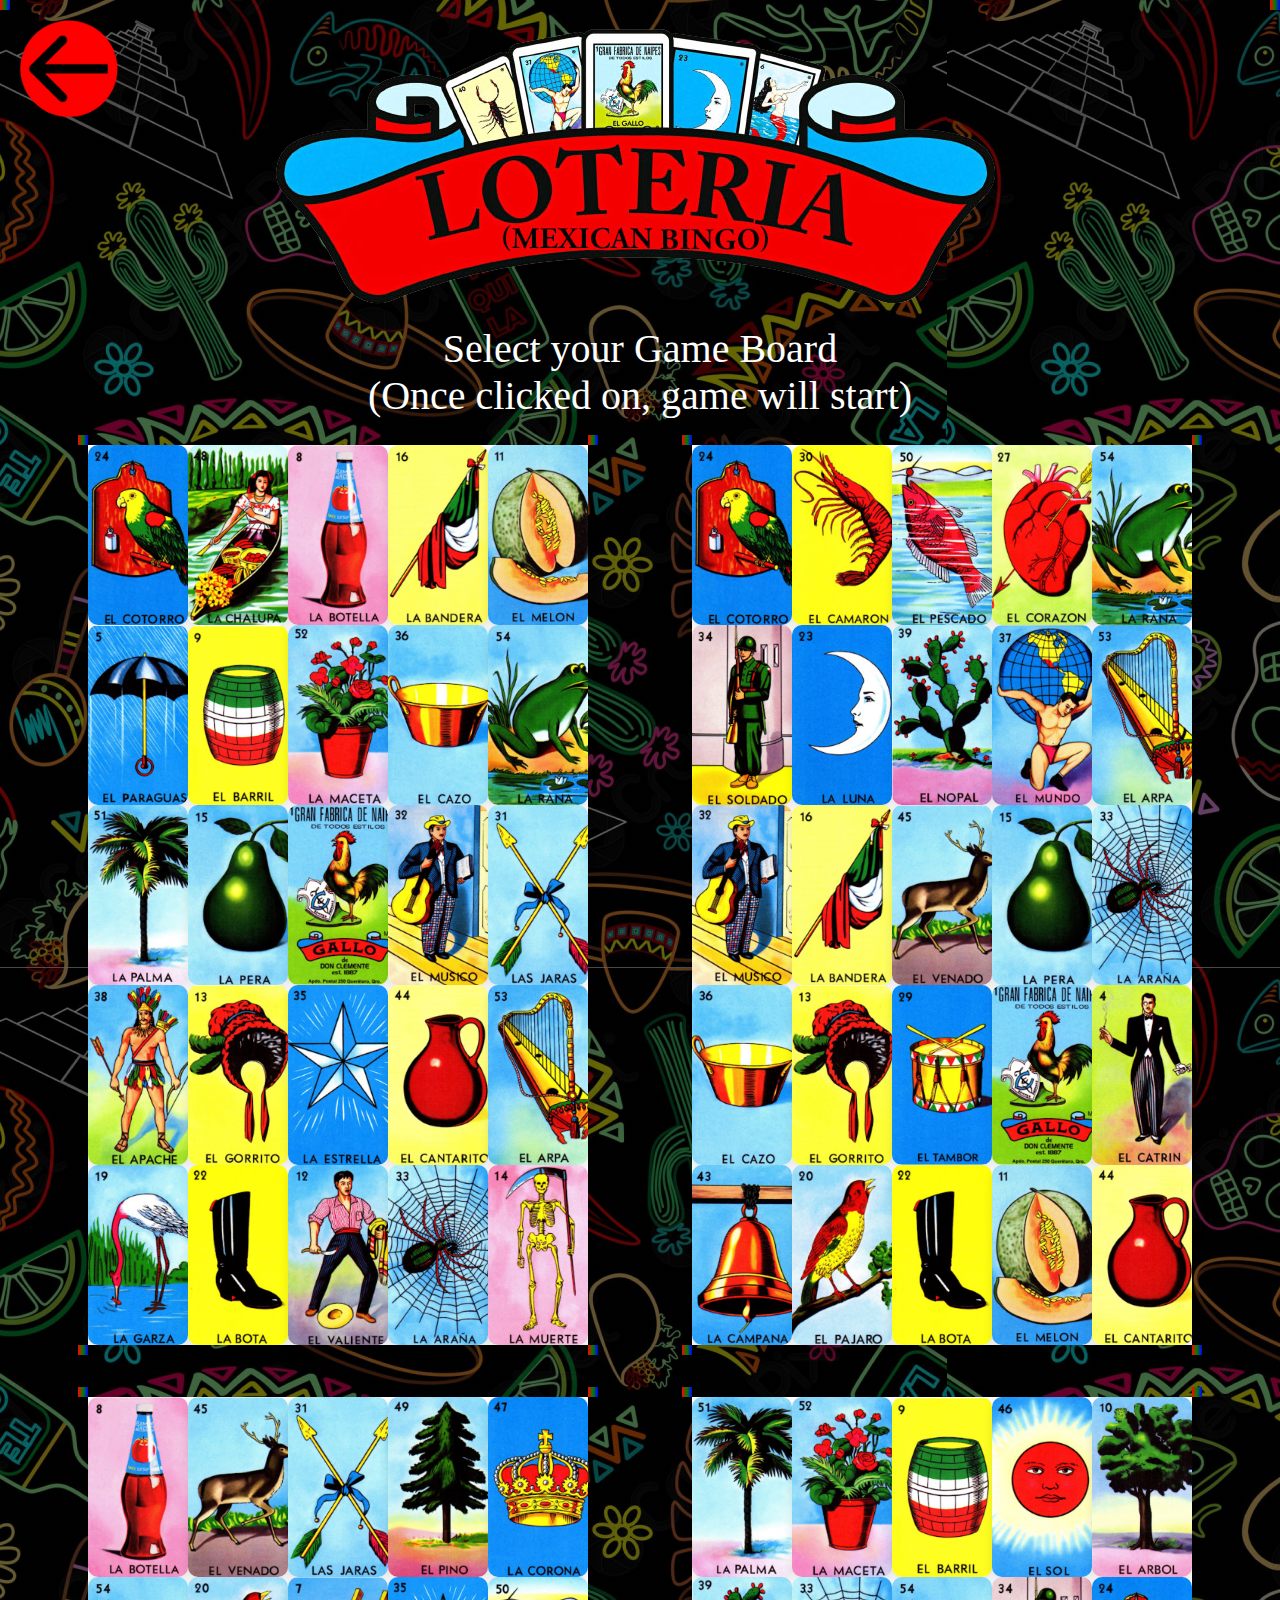
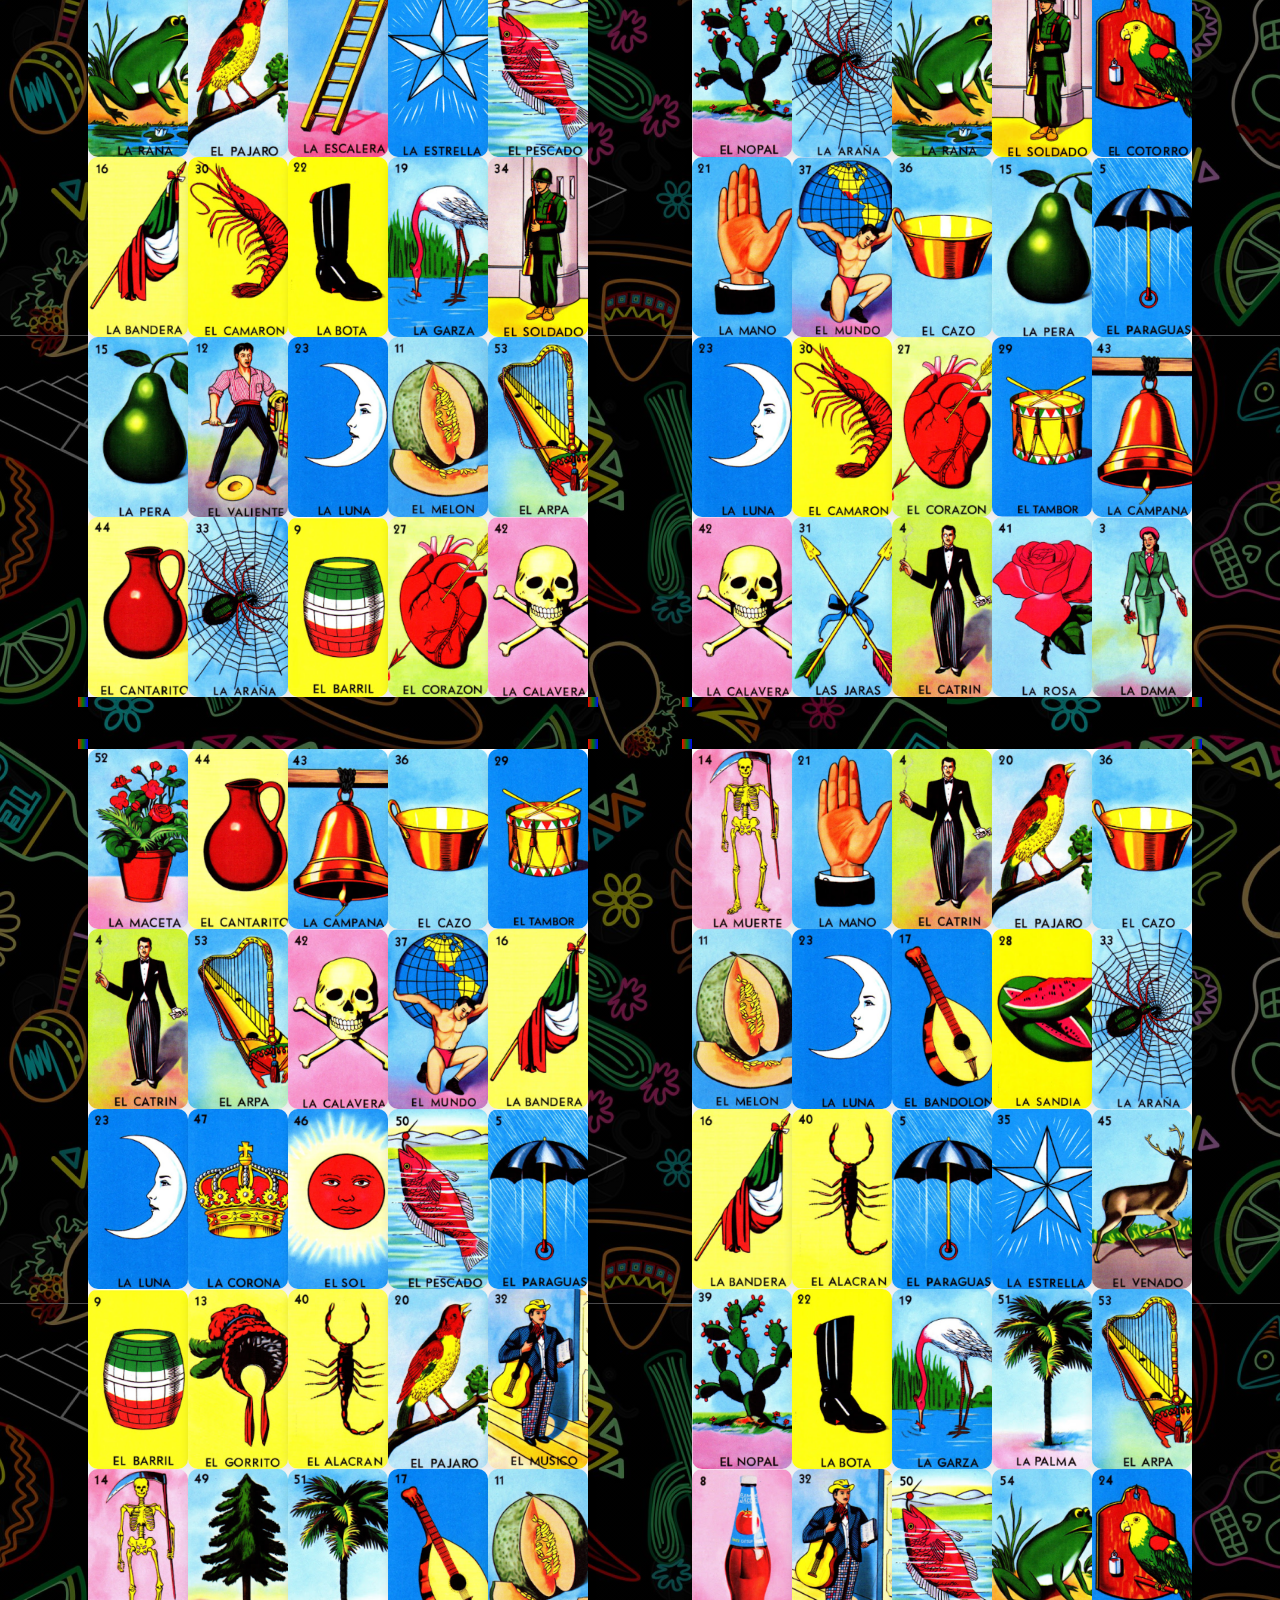
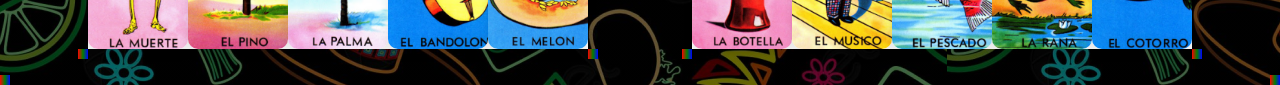
==== commit aacc0b03: "bean works" ====
--- a/boards.html
+++ b/boards.html
@@ -53,7 +53,7 @@
         </div>
         <div id="player-board"></div>
         <div id="wholebean">
-          <img src="images/bean.png" alt="bean" draggable="true" id="bean"  class="bean-piece" ondragstart="drag(event)"/>
+          <img src="images/token4.png" alt="bean" draggable="true" id="bean"  class="bean-piece" ondragstart="drag(event)"/>
         </div>        
       </div>
       <div id="logo">
@@ -68,7 +68,7 @@
         </div>
         <div class="whole-container">
           <div class="board-container">
-            <div class="board" class="boards"  data-board="1" id="board1" ondrop="drop(event)" ondragover="allowDrop(event)">
+            <div class="board" class="boards"  data-board="1" id="board1" ondrop="drop(event)" ondragover="allowDrop(event)" drophere="">
             </div>
           </div>
           <div class="board-container">
--- a/styles.css
+++ b/styles.css
@@ -152,7 +152,7 @@
     align-items: center;
     border: 10px solid black;
     box-sizing: border-box;
-    max-width: 500px;
+    max-width: 1000px;
     margin: 16px;
     animation: rgbGamingEffect 5s ease-in-out infinite;
     border-image: linear-gradient(to right,red, green, blue);
@@ -220,18 +220,15 @@
     
   }
   .bean-piece {
-    border-radius: 20%;
-    background-color: #f4d69f;
-    display: inline-block;
-    position: relative;
-    z-index: 1;
+    width: 400px;
+    height: 400px;
   }
   
   #wholebean {
     display: flex;
     justify-content: center;
     align-items: center;
-    width: 40%;
+    width: 15%;
     height: 150px;
     margin: 20px auto;
     border-radius: 10px;
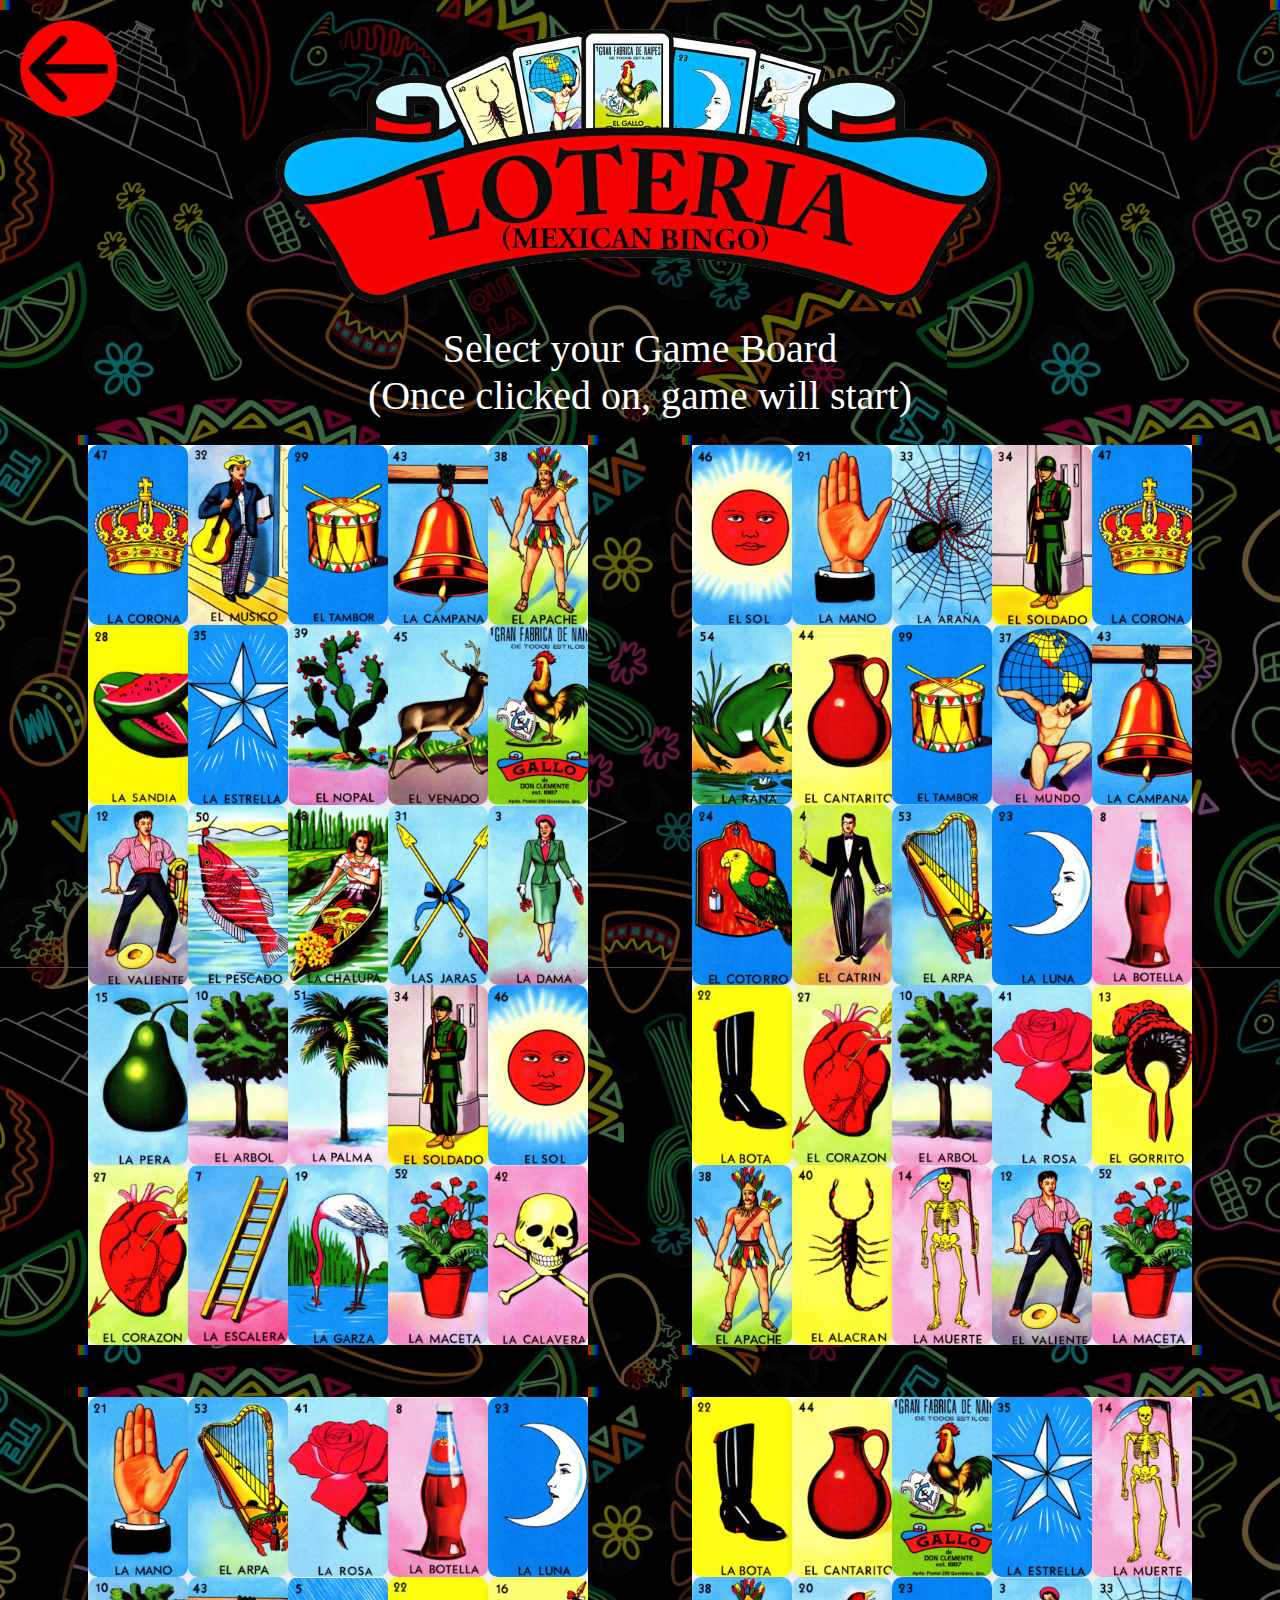
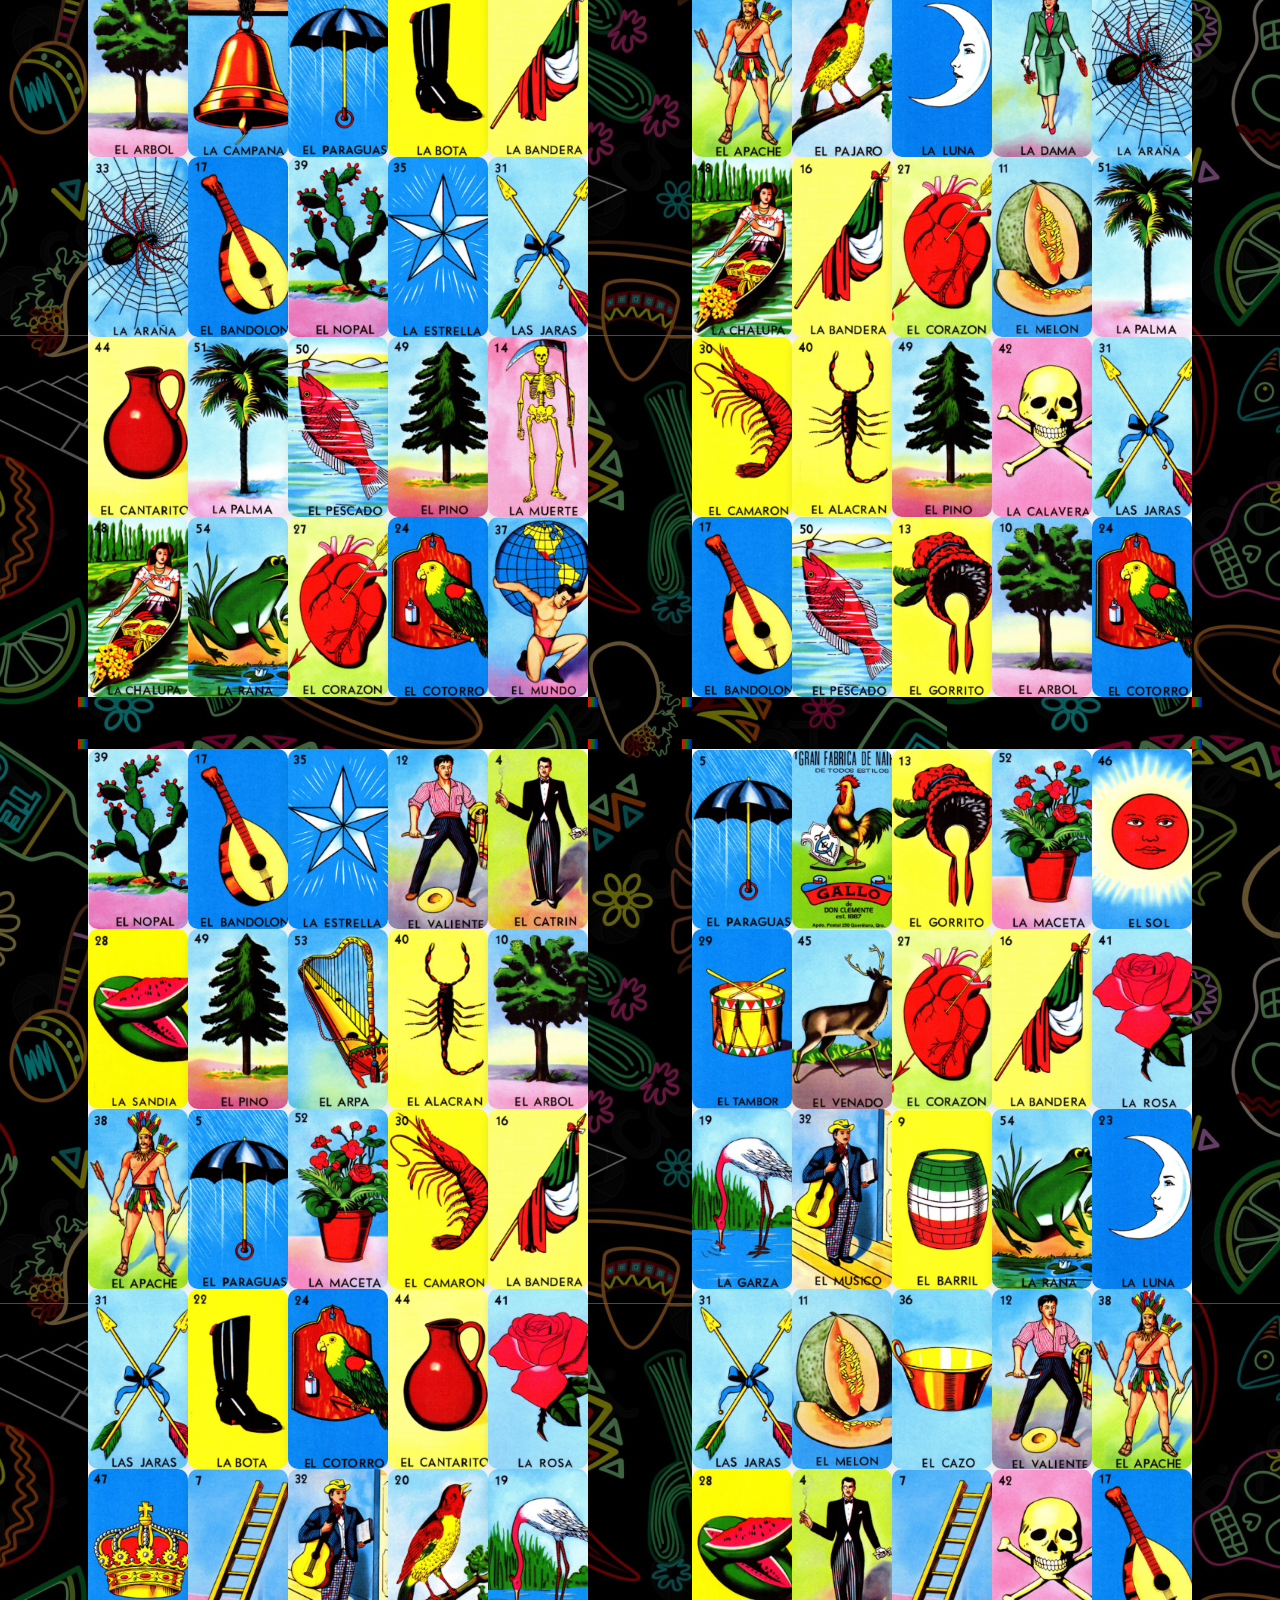
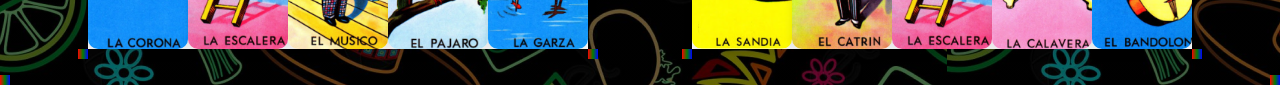
==== commit c1286ffc: "js" ====
--- a/boards.html
+++ b/boards.html
@@ -53,7 +53,7 @@
         </div>
         <div id="player-board"></div>
         <div id="wholebean">
-          <img src="images/token4.png" alt="bean" draggable="true" id="bean"  class="bean-piece" ondragstart="drag(event)"/>
+          <img src="images/back loteria card.png" alt="bean" draggable="true" id="bean"  class="bean-piece" ondragstart="drag(event)"/>
         </div>        
       </div>
       <div id="logo">
--- a/styles.css
+++ b/styles.css
@@ -152,7 +152,7 @@
     align-items: center;
     border: 10px solid black;
     box-sizing: border-box;
-    max-width: 1000px;
+    max-width: 40000px;
     margin: 16px;
     animation: rgbGamingEffect 5s ease-in-out infinite;
     border-image: linear-gradient(to right,red, green, blue);
@@ -247,6 +247,8 @@
     position: relative;
   }
   #card-image{
+    opacity: 0;
+    transition: opacity 1s ease-in-out;
     margin: 0 auto;
     width: 100%;
   }
@@ -311,10 +313,6 @@
   grid-template-columns: repeat(5,1fr);
   grid-template-rows: repeat(5,1fr);
 }
-/* .board :hover{
-  transform: translateY(-10px);
-  box-shadow: 0 10px 20px rgba(0, 0, 0, 0.19), 0 6px 6px rgba(0, 0, 0, 0.23);
-} */
 .boards{
   display: none;
 }
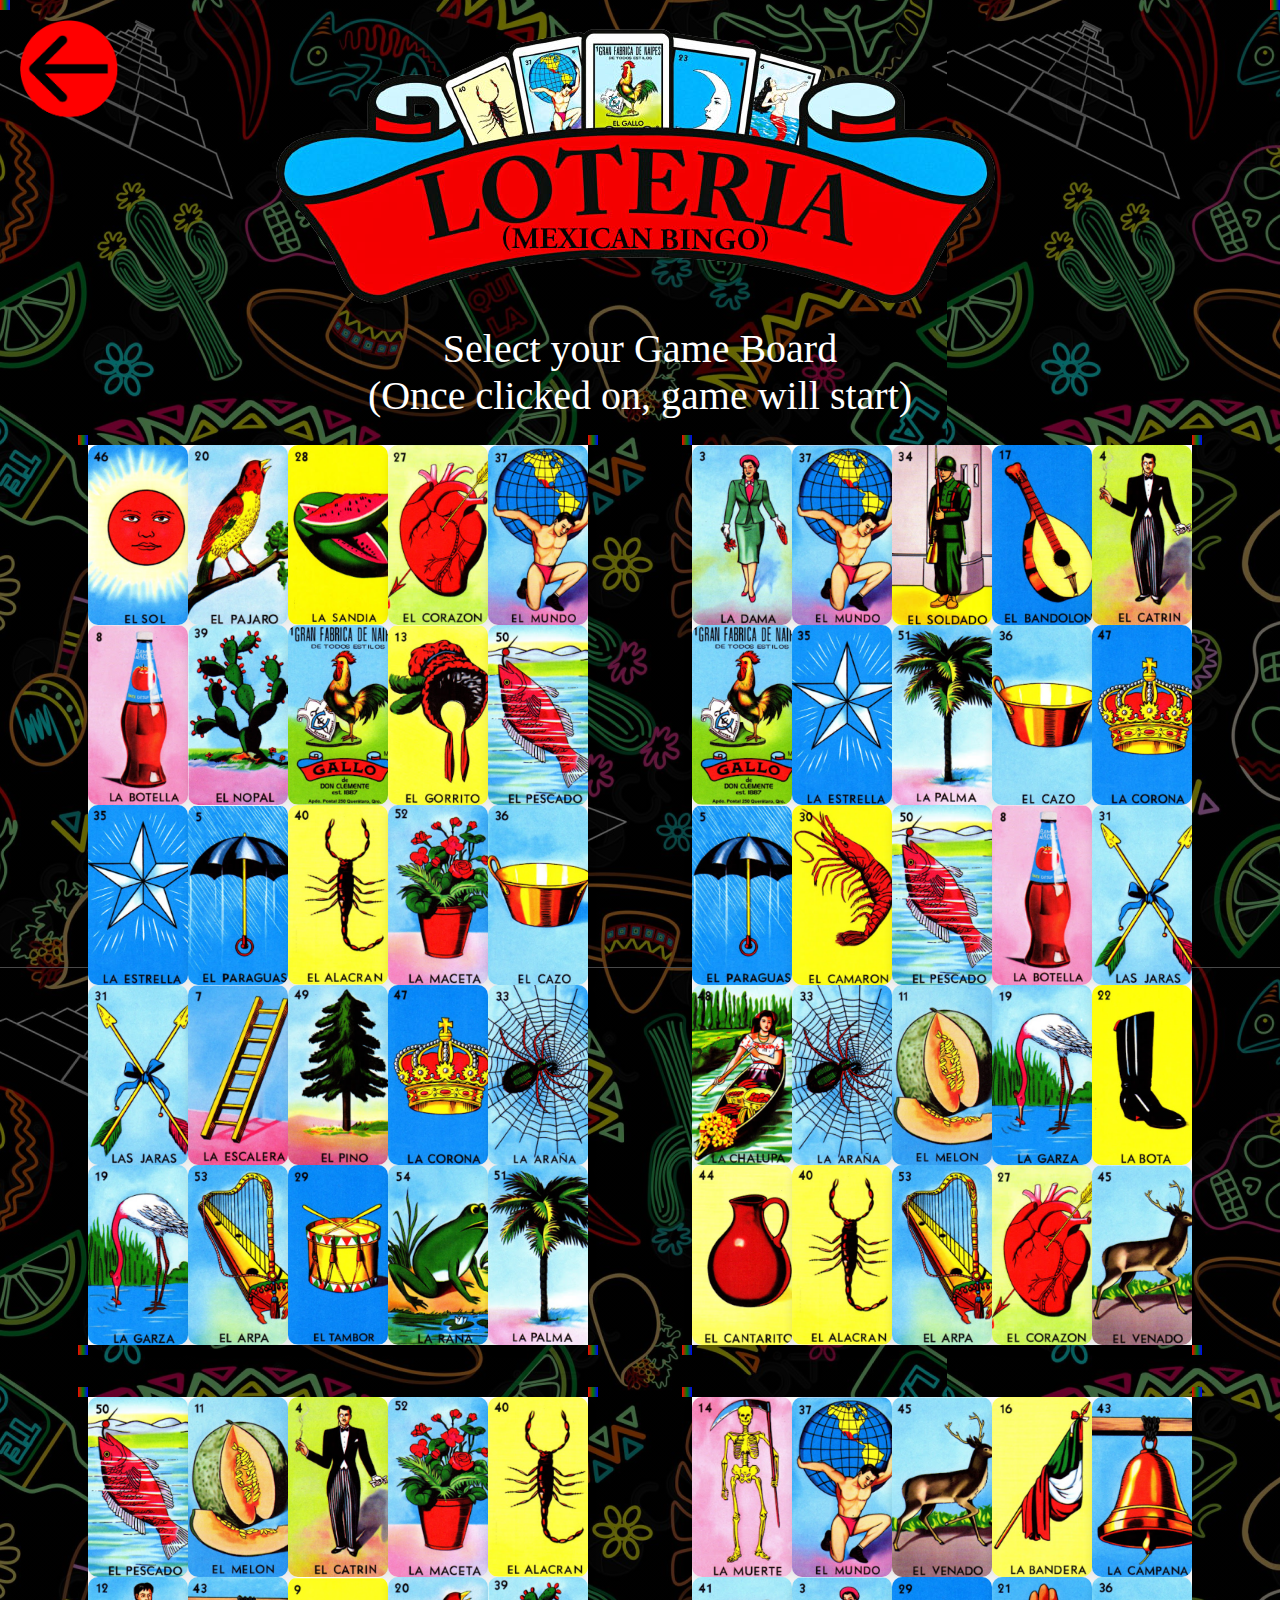
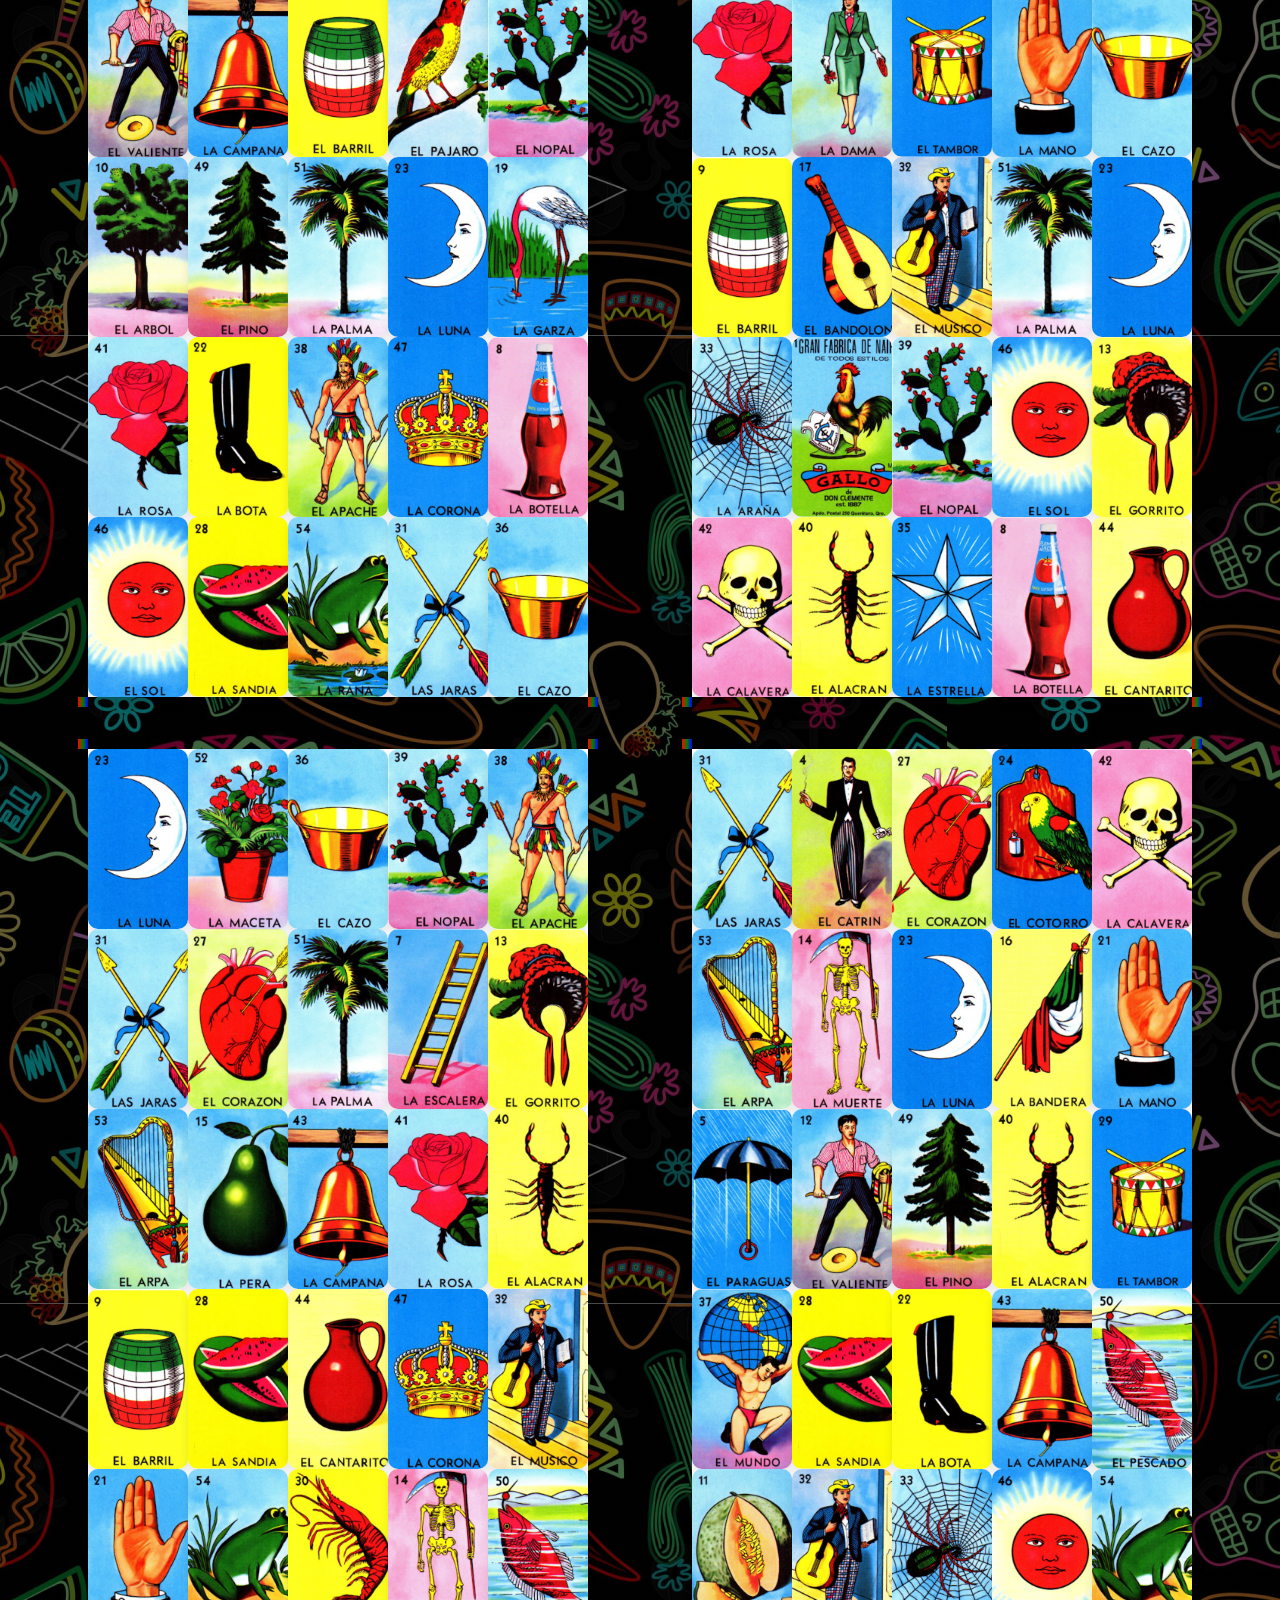
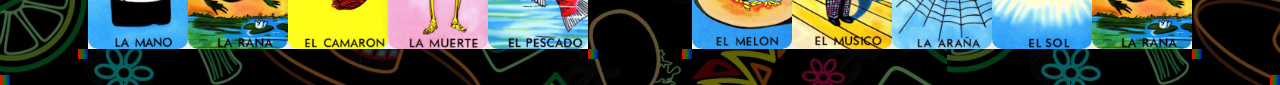
==== commit 69e76583: "js, favicon" ====
--- a/boards.html
+++ b/boards.html
@@ -6,6 +6,7 @@
     <meta name="viewport" content="width=device-width, initial-scale=1.0" />
     <link rel="stylesheet" href="styles.css" />
     <title>Loteria</title>
+    <link rel="icon" type="image/x-icon" href="images/logo.png">
   </head>
   <body>
     <audio id="bgm" src="background.mp3" loop volume="0.5"></audio>
@@ -68,7 +69,7 @@
         </div>
         <div class="whole-container">
           <div class="board-container">
-            <div class="board" class="boards"  data-board="1" id="board1" ondrop="drop(event)" ondragover="allowDrop(event)" drophere="">
+            <div class="board" class="boards"  data-board="1" id="board1" ondrop="drop(event)" ondragover="allowDrop(event)">
             </div>
           </div>
           <div class="board-container">
